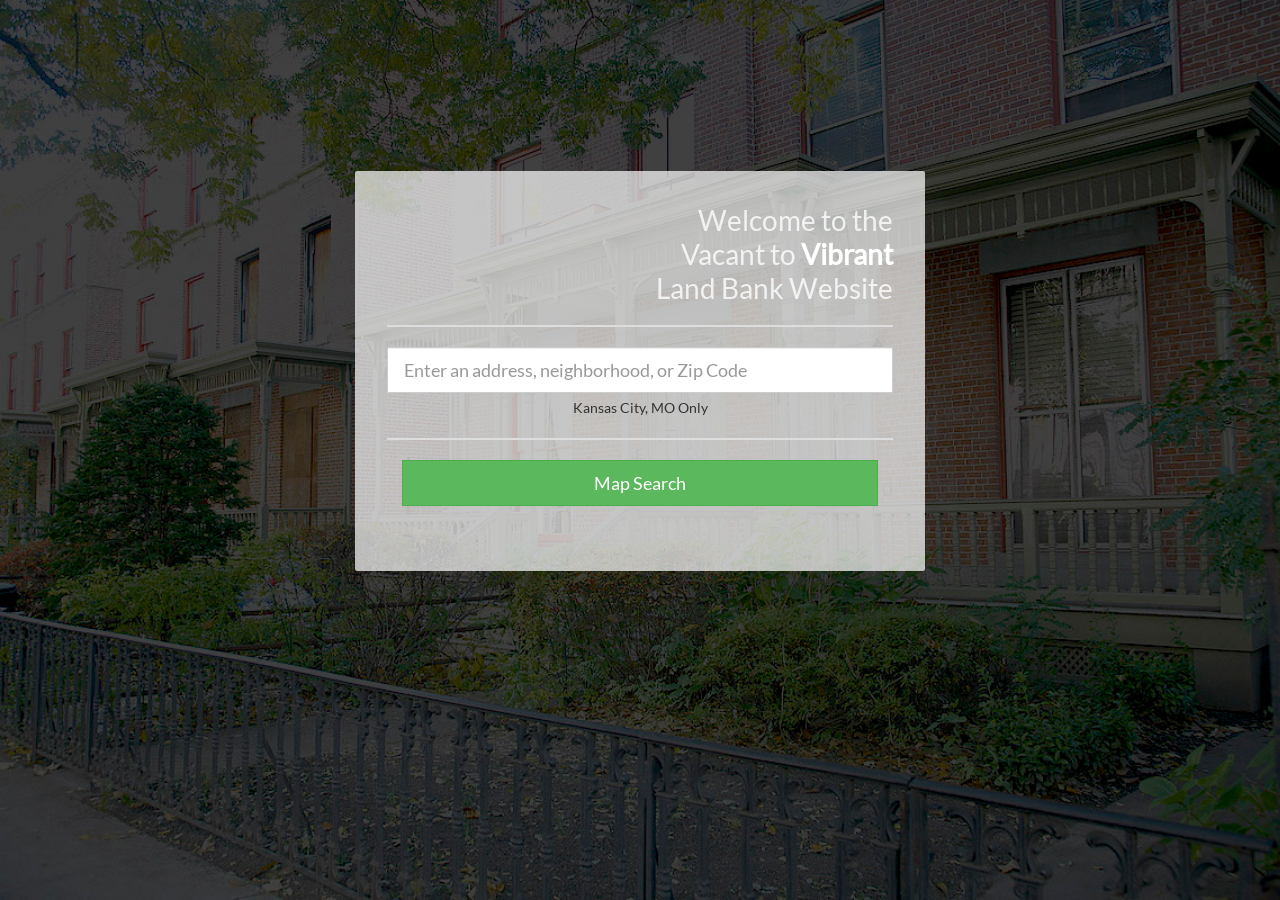
==== index.html @ 31ccc6ed "Updated disclaimer, fixed map search issues, updated property display, added map legend and back zoo" ====
<!DOCTYPE html>
<html lang="en">
<head>

	<meta charset="utf-8">
	<meta http-equiv="X-UA-Compatible" content="IE=edge">
	<meta name="viewport" content="width=device-width, initial-scale=1">

	<title> Vacant to Vibrant </title>

	<link href="content/css/jquery-ui.1.12.1.min.css?v=10002" rel="stylesheet" />
	<link href="content/css/jquery-ui.structure.1.12.1.min.css?v=10002" rel="stylesheet" />
	<link href="content/css/jquery-ui.theme.1.12.1.min.css?v=10002" rel="stylesheet" />
	<link href="content/css/bootstrap.3.3.7.min.css?v=10002" rel="stylesheet" />
	<link href="content/css/leaflet.1.2.0.css?v=10002" rel="stylesheet" />
	<link href="content/css/app.css?v=10002" rel="stylesheet" />
	<link href="content/css/sidebar.css?v=10002" rel="stylesheet" />
	
</head>
<body>

	<div class="container">
		<div id="divNavbar"></div>
		<div id="divSidebar"></div>
		<div id="divLandingPage"></div>
		<div id="divMap"></div>
	</div>

	<script type="text/javascript" src="js/jquery-3.2.1.min.js?v=10002" defer></script>
	<script type="text/javascript" src="js/jquery-ui.1.12.1.min.js?v=10002" defer></script>
	<script type="text/javascript" src="js/bootstrap.3.3.7.min.js?v=10002" defer></script>
	<script type="text/javascript" src="js/leaflet.1.2.0.min.js?v=10002" defer></script>
	<script type="text/javascript" src="js/utilities.js?v=10002" defer></script>
	<script type="text/javascript" src="js/map.js?v=10002" defer></script>
	<script type="text/javascript" src="js/auth.service.js?v=10002" defer></script>
	<script type="text/javascript" src="js/service.js?v=10002" defer></script>
	<script type="text/javascript" src="js/app.js?v=10002" defer></script>
	
</body>
</html>
---- content/css/leaflet.1.2.0.css ----
/* required styles */

.leaflet-pane,
.leaflet-tile,
.leaflet-marker-icon,
.leaflet-marker-shadow,
.leaflet-tile-container,
.leaflet-pane > svg,
.leaflet-pane > canvas,
.leaflet-zoom-box,
.leaflet-image-layer,
.leaflet-layer {
	position: absolute;
	left: 0;
	top: 0;
	}
.leaflet-container {
	overflow: hidden;
	}
.leaflet-tile,
.leaflet-marker-icon,
.leaflet-marker-shadow {
	-webkit-user-select: none;
	   -moz-user-select: none;
	        user-select: none;
	  -webkit-user-drag: none;
	}
/* Safari renders non-retina tile on retina better with this, but Chrome is worse */
.leaflet-safari .leaflet-tile {
	image-rendering: -webkit-optimize-contrast;
	}
/* hack that prevents hw layers "stretching" when loading new tiles */
.leaflet-safari .leaflet-tile-container {
	width: 1600px;
	height: 1600px;
	-webkit-transform-origin: 0 0;
	}
.leaflet-marker-icon,
.leaflet-marker-shadow {
	display: block;
	}
/* .leaflet-container svg: reset svg max-width decleration shipped in Joomla! (joomla.org) 3.x */
/* .leaflet-container img: map is broken in FF if you have max-width: 100% on tiles */
.leaflet-container .leaflet-overlay-pane svg,
.leaflet-container .leaflet-marker-pane img,
.leaflet-container .leaflet-shadow-pane img,
.leaflet-container .leaflet-tile-pane img,
.leaflet-container img.leaflet-image-layer {
	max-width: none !important;
	}

.leaflet-container.leaflet-touch-zoom {
	-ms-touch-action: pan-x pan-y;
	touch-action: pan-x pan-y;
	}
.leaflet-container.leaflet-touch-drag {
	-ms-touch-action: pinch-zoom;
	}
.leaflet-container.leaflet-touch-drag.leaflet-touch-zoom {
	-ms-touch-action: none;
	touch-action: none;
}
.leaflet-container {
	-webkit-tap-highlight-color: transparent;
}
.leaflet-container a {
	-webkit-tap-highlight-color: rgba(51, 181, 229, 0.4);
}
.leaflet-tile {
	filter: inherit;
	visibility: hidden;
	}
.leaflet-tile-loaded {
	visibility: inherit;
	}
.leaflet-zoom-box {
	width: 0;
	height: 0;
	-moz-box-sizing: border-box;
	     box-sizing: border-box;
	z-index: 800;
	}
/* workaround for https://bugzilla.mozilla.org/show_bug.cgi?id=888319 */
.leaflet-overlay-pane svg {
	-moz-user-select: none;
	}

.leaflet-pane         { z-index: 400; }

.leaflet-tile-pane    { z-index: 200; }
.leaflet-overlay-pane { z-index: 400; }
.leaflet-shadow-pane  { z-index: 500; }
.leaflet-marker-pane  { z-index: 600; }
.leaflet-tooltip-pane   { z-index: 650; }
.leaflet-popup-pane   { z-index: 700; }

.leaflet-map-pane canvas { z-index: 100; }
.leaflet-map-pane svg    { z-index: 200; }

.leaflet-vml-shape {
	width: 1px;
	height: 1px;
	}
.lvml {
	behavior: url(#default#VML);
	display: inline-block;
	position: absolute;
	}


/* control positioning */

.leaflet-control {
	position: relative;
	z-index: 800;
	pointer-events: visiblePainted; /* IE 9-10 doesn't have auto */
	pointer-events: auto;
	}
.leaflet-top,
.leaflet-bottom {
	position: absolute;
	z-index: 1000;
	pointer-events: none;
	}
.leaflet-top {
	top: 0;
	}
.leaflet-right {
	right: 0;
	}
.leaflet-bottom {
	bottom: 0;
	}
.leaflet-left {
	left: 0;
	}
.leaflet-control {
	float: left;
	clear: both;
	}
.leaflet-right .leaflet-control {
	float: right;
	}
.leaflet-top .leaflet-control {
	margin-top: 10px;
	}
.leaflet-bottom .leaflet-control {
	margin-bottom: 10px;
	}
.leaflet-left .leaflet-control {
	margin-left: 10px;
	}
.leaflet-right .leaflet-control {
	margin-right: 10px;
	}


/* zoom and fade animations */

.leaflet-fade-anim .leaflet-tile {
	will-change: opacity;
	}
.leaflet-fade-anim .leaflet-popup {
	opacity: 0;
	-webkit-transition: opacity 0.2s linear;
	   -moz-transition: opacity 0.2s linear;
	     -o-transition: opacity 0.2s linear;
	        transition: opacity 0.2s linear;
	}
.leaflet-fade-anim .leaflet-map-pane .leaflet-popup {
	opacity: 1;
	}
.leaflet-zoom-animated {
	-webkit-transform-origin: 0 0;
	    -ms-transform-origin: 0 0;
	        transform-origin: 0 0;
	}
.leaflet-zoom-anim .leaflet-zoom-animated {
	will-change: transform;
	}
.leaflet-zoom-anim .leaflet-zoom-animated {
	-webkit-transition: -webkit-transform 0.25s cubic-bezier(0,0,0.25,1);
	   -moz-transition:    -moz-transform 0.25s cubic-bezier(0,0,0.25,1);
	     -o-transition:      -o-transform 0.25s cubic-bezier(0,0,0.25,1);
	        transition:         transform 0.25s cubic-bezier(0,0,0.25,1);
	}
.leaflet-zoom-anim .leaflet-tile,
.leaflet-pan-anim .leaflet-tile {
	-webkit-transition: none;
	   -moz-transition: none;
	     -o-transition: none;
	        transition: none;
	}

.leaflet-zoom-anim .leaflet-zoom-hide {
	visibility: hidden;
	}


/* cursors */

.leaflet-interactive {
	cursor: pointer;
	}
.leaflet-grab {
	cursor: -webkit-grab;
	cursor:    -moz-grab;
	}
.leaflet-crosshair,
.leaflet-crosshair .leaflet-interactive {
	cursor: crosshair;
	}
.leaflet-popup-pane,
.leaflet-control {
	cursor: auto;
	}
.leaflet-dragging .leaflet-grab,
.leaflet-dragging .leaflet-grab .leaflet-interactive,
.leaflet-dragging .leaflet-marker-draggable {
	cursor: move;
	cursor: -webkit-grabbing;
	cursor:    -moz-grabbing;
	}

/* marker & overlays interactivity */
.leaflet-marker-icon,
.leaflet-marker-shadow,
.leaflet-image-layer,
.leaflet-pane > svg path,
.leaflet-tile-container {
	pointer-events: none;
	}

.leaflet-marker-icon.leaflet-interactive,
.leaflet-image-layer.leaflet-interactive,
.leaflet-pane > svg path.leaflet-interactive {
	pointer-events: visiblePainted; /* IE 9-10 doesn't have auto */
	pointer-events: auto;
	}

/* visual tweaks */

.leaflet-container {
	background: #ddd;
	outline: 0;
	}
.leaflet-container a {
	color: #0078A8;
	}
.leaflet-container a.leaflet-active {
	outline: 2px solid orange;
	}
.leaflet-zoom-box {
	border: 2px dotted #38f;
	background: rgba(255,255,255,0.5);
	}


/* general typography */
.leaflet-container {
	font: 12px/1.5 "Helvetica Neue", Arial, Helvetica, sans-serif;
	}


/* general toolbar styles */

.leaflet-bar {
	box-shadow: 0 1px 5px rgba(0,0,0,0.65);
	border-radius: 4px;
	}
.leaflet-bar a,
.leaflet-bar a:hover {
	background-color: #fff;
	border-bottom: 1px solid #ccc;
	width: 26px;
	height: 26px;
	line-height: 26px;
	display: block;
	text-align: center;
	text-decoration: none;
	color: black;
	}
.leaflet-bar a,
.leaflet-control-layers-toggle {
	background-position: 50% 50%;
	background-repeat: no-repeat;
	display: block;
	}
.leaflet-bar a:hover {
	background-color: #f4f4f4;
	}
.leaflet-bar a:first-child {
	border-top-left-radius: 4px;
	border-top-right-radius: 4px;
	}
.leaflet-bar a:last-child {
	border-bottom-left-radius: 4px;
	border-bottom-right-radius: 4px;
	border-bottom: none;
	}
.leaflet-bar a.leaflet-disabled {
	cursor: default;
	background-color: #f4f4f4;
	color: #bbb;
	}

.leaflet-touch .leaflet-bar a {
	width: 30px;
	height: 30px;
	line-height: 30px;
	}
.leaflet-touch .leaflet-bar a:first-child {
	border-top-left-radius: 2px;
	border-top-right-radius: 2px;
	}
.leaflet-touch .leaflet-bar a:last-child {
	border-bottom-left-radius: 2px;
	border-bottom-right-radius: 2px;
	}

/* zoom control */

.leaflet-control-zoom-in,
.leaflet-control-zoom-out {
	font: bold 18px 'Lucida Console', Monaco, monospace;
	text-indent: 1px;
	}

.leaflet-touch .leaflet-control-zoom-in, .leaflet-touch .leaflet-control-zoom-out  {
	font-size: 22px;
	}


/* layers control */

.leaflet-control-layers {
	box-shadow: 0 1px 5px rgba(0,0,0,0.4);
	background: #fff;
	border-radius: 5px;
	}
.leaflet-control-layers-toggle {
	background-image: url(../images/layers.png);
	width: 36px;
	height: 36px;
	}
.leaflet-retina .leaflet-control-layers-toggle {
	background-image: url(../images/layers-2x.png);
	background-size: 26px 26px;
	}
.leaflet-touch .leaflet-control-layers-toggle {
	width: 44px;
	height: 44px;
	}
.leaflet-control-layers .leaflet-control-layers-list,
.leaflet-control-layers-expanded .leaflet-control-layers-toggle {
	display: none;
	}
.leaflet-control-layers-expanded .leaflet-control-layers-list {
	display: block;
	position: relative;
	}
.leaflet-control-layers-expanded {
	padding: 6px 10px 6px 6px;
	color: #333;
	background: #fff;
	}
.leaflet-control-layers-scrollbar {
	overflow-y: scroll;
	overflow-x: hidden;
	padding-right: 5px;
	}
.leaflet-control-layers-selector {
	margin-top: 2px;
	position: relative;
	top: 1px;
	}
.leaflet-control-layers label {
	display: block;
	}
.leaflet-control-layers-separator {
	height: 0;
	border-top: 1px solid #ddd;
	margin: 5px -10px 5px -6px;
	}

/* Default icon URLs */
.leaflet-default-icon-path {
	background-image: url(../images/marker-icon.png);
	}


/* attribution and scale controls */

.leaflet-container .leaflet-control-attribution {
	background: #fff;
	background: rgba(255, 255, 255, 0.7);
	margin: 0;
	}
.leaflet-control-attribution,
.leaflet-control-scale-line {
	padding: 0 5px;
	color: #333;
	}
.leaflet-control-attribution a {
	text-decoration: none;
	}
.leaflet-control-attribution a:hover {
	text-decoration: underline;
	}
.leaflet-container .leaflet-control-attribution,
.leaflet-container .leaflet-control-scale {
	font-size: 11px;
	}
.leaflet-left .leaflet-control-scale {
	margin-left: 5px;
	}
.leaflet-bottom .leaflet-control-scale {
	margin-bottom: 5px;
	}
.leaflet-control-scale-line {
	border: 2px solid #777;
	border-top: none;
	line-height: 1.1;
	padding: 2px 5px 1px;
	font-size: 11px;
	white-space: nowrap;
	overflow: hidden;
	-moz-box-sizing: border-box;
	     box-sizing: border-box;

	background: #fff;
	background: rgba(255, 255, 255, 0.5);
	}
.leaflet-control-scale-line:not(:first-child) {
	border-top: 2px solid #777;
	border-bottom: none;
	margin-top: -2px;
	}
.leaflet-control-scale-line:not(:first-child):not(:last-child) {
	border-bottom: 2px solid #777;
	}

.leaflet-touch .leaflet-control-attribution,
.leaflet-touch .leaflet-control-layers,
.leaflet-touch .leaflet-bar {
	box-shadow: none;
	}
.leaflet-touch .leaflet-control-layers,
.leaflet-touch .leaflet-bar {
	border: 2px solid rgba(0,0,0,0.2);
	background-clip: padding-box;
	}


/* popup */

.leaflet-popup {
	position: absolute;
	text-align: center;
	margin-bottom: 20px;
	}
.leaflet-popup-content-wrapper {
	padding: 1px;
	text-align: left;
	border-radius: 12px;
	}
.leaflet-popup-content {
	margin: 13px 19px;
	line-height: 1.4;
	}
.leaflet-popup-content p {
	margin: 18px 0;
	}
.leaflet-popup-tip-container {
	width: 40px;
	height: 20px;
	position: absolute;
	left: 50%;
	margin-left: -20px;
	overflow: hidden;
	pointer-events: none;
	}
.leaflet-popup-tip {
	width: 17px;
	height: 17px;
	padding: 1px;

	margin: -10px auto 0;

	-webkit-transform: rotate(45deg);
	   -moz-transform: rotate(45deg);
	    -ms-transform: rotate(45deg);
	     -o-transform: rotate(45deg);
	        transform: rotate(45deg);
	}
.leaflet-popup-content-wrapper,
.leaflet-popup-tip {
	background: white;
	color: #333;
	box-shadow: 0 3px 14px rgba(0,0,0,0.4);
	}
.leaflet-container a.leaflet-popup-close-button {
	position: absolute;
	top: 0;
	right: 0;
	padding: 4px 4px 0 0;
	border: none;
	text-align: center;
	width: 18px;
	height: 14px;
	font: 16px/14px Tahoma, Verdana, sans-serif;
	color: #c3c3c3;
	text-decoration: none;
	font-weight: bold;
	background: transparent;
	}
.leaflet-container a.leaflet-popup-close-button:hover {
	color: #999;
	}
.leaflet-popup-scrolled {
	overflow: auto;
	border-bottom: 1px solid #ddd;
	border-top: 1px solid #ddd;
	}

.leaflet-oldie .leaflet-popup-content-wrapper {
	zoom: 1;
	}
.leaflet-oldie .leaflet-popup-tip {
	width: 24px;
	margin: 0 auto;

	-ms-filter: "progid:DXImageTransform.Microsoft.Matrix(M11=0.70710678, M12=0.70710678, M21=-0.70710678, M22=0.70710678)";
	filter: progid:DXImageTransform.Microsoft.Matrix(M11=0.70710678, M12=0.70710678, M21=-0.70710678, M22=0.70710678);
	}
.leaflet-oldie .leaflet-popup-tip-container {
	margin-top: -1px;
	}

.leaflet-oldie .leaflet-control-zoom,
.leaflet-oldie .leaflet-control-layers,
.leaflet-oldie .leaflet-popup-content-wrapper,
.leaflet-oldie .leaflet-popup-tip {
	border: 1px solid #999;
	}


/* div icon */

.leaflet-div-icon {
	background: #fff;
	border: 1px solid #666;
	}


/* Tooltip */
/* Base styles for the element that has a tooltip */
.leaflet-tooltip {
	position: absolute;
	padding: 6px;
	background-color: #fff;
	border: 1px solid #fff;
	border-radius: 3px;
	color: #222;
	white-space: nowrap;
	-webkit-user-select: none;
	-moz-user-select: none;
	-ms-user-select: none;
	user-select: none;
	pointer-events: none;
	box-shadow: 0 1px 3px rgba(0,0,0,0.4);
	}
.leaflet-tooltip.leaflet-clickable {
	cursor: pointer;
	pointer-events: auto;
	}
.leaflet-tooltip-top:before,
.leaflet-tooltip-bottom:before,
.leaflet-tooltip-left:before,
.leaflet-tooltip-right:before {
	position: absolute;
	pointer-events: none;
	border: 6px solid transparent;
	background: transparent;
	content: "";
	}

/* Directions */

.leaflet-tooltip-bottom {
	margin-top: 6px;
}
.leaflet-tooltip-top {
	margin-top: -6px;
}
.leaflet-tooltip-bottom:before,
.leaflet-tooltip-top:before {
	left: 50%;
	margin-left: -6px;
	}
.leaflet-tooltip-top:before {
	bottom: 0;
	margin-bottom: -12px;
	border-top-color: #fff;
	}
.leaflet-tooltip-bottom:before {
	top: 0;
	margin-top: -12px;
	margin-left: -6px;
	border-bottom-color: #fff;
	}
.leaflet-tooltip-left {
	margin-left: -6px;
}
.leaflet-tooltip-right {
	margin-left: 6px;
}
.leaflet-tooltip-left:before,
.leaflet-tooltip-right:before {
	top: 50%;
	margin-top: -6px;
	}
.leaflet-tooltip-left:before {
	right: 0;
	margin-right: -12px;
	border-left-color: #fff;
	}
.leaflet-tooltip-right:before {
	left: 0;
	margin-left: -12px;
	border-right-color: #fff;
	}
---- content/css/app.css ----
@font-face {
	font-family: Lato-Regular;
	src: url('../fonts/Lato-Regular.ttf');
}

html, body {
	font-family: 'Lato-Regular';
	height: 100%;
	margin: 0;
	padding: 0;
	width: 100%;
}

body {
	background-image: url('./../images/bg.jpg');
	background-repeat: no-repeat;
	background-size: cover;
}

.main-title {
	color: rgba(255, 255, 255, 0.8);
    font-size: 28px;
    margin-left: 50%;
    text-align: right;
    width: 50%;
    line-height: 34px;
}

.hide-overflow {
	overflow-x: hidden;
    text-overflow: ellipsis;
    vertical-align: top;
	white-space: nowrap;
}

body > .container {
	height: 100%;
	width: 100%;
}

body > .container > div {
	width: 100%;
	z-index: 4;
}

.load-indicator {
	display: none;
	left: 50%;
	position: absolute;
    top: 50%;
    transform: translate(-50%, -50%);
}

.link {
	color: #33D;
	cursor: pointer;
}

.link:hover {
	color: #22B;
}


/* Credit to bootsnipp.com for the css for the color graph */
.colorgraph {
  height: 5px;
  border-top: 0;
  background: #c4e17f;
  border-radius: 5px;
  background-image: -webkit-linear-gradient(left, #c4e17f, #c4e17f 12.5%, #f7fdca 12.5%, #f7fdca 25%, #fecf71 25%, #fecf71 37.5%, #f0776c 37.5%, #f0776c 50%, #db9dbe 50%, #db9dbe 62.5%, #c49cde 62.5%, #c49cde 75%, #669ae1 75%, #669ae1 87.5%, #62c2e4 87.5%, #62c2e4);
  background-image: -moz-linear-gradient(left, #c4e17f, #c4e17f 12.5%, #f7fdca 12.5%, #f7fdca 25%, #fecf71 25%, #fecf71 37.5%, #f0776c 37.5%, #f0776c 50%, #db9dbe 50%, #db9dbe 62.5%, #c49cde 62.5%, #c49cde 75%, #669ae1 75%, #669ae1 87.5%, #62c2e4 87.5%, #62c2e4);
  background-image: -o-linear-gradient(left, #c4e17f, #c4e17f 12.5%, #f7fdca 12.5%, #f7fdca 25%, #fecf71 25%, #fecf71 37.5%, #f0776c 37.5%, #f0776c 50%, #db9dbe 50%, #db9dbe 62.5%, #c49cde 62.5%, #c49cde 75%, #669ae1 75%, #669ae1 87.5%, #62c2e4 87.5%, #62c2e4);
  background-image: linear-gradient(to right, #c4e17f, #c4e17f 12.5%, #f7fdca 12.5%, #f7fdca 25%, #fecf71 25%, #fecf71 37.5%, #f0776c 37.5%, #f0776c 50%, #db9dbe 50%, #db9dbe 62.5%, #c49cde 62.5%, #c49cde 75%, #669ae1 75%, #669ae1 87.5%, #62c2e4 87.5%, #62c2e4);
}

.disclaimer-box {
	background-color: #FAFAFA;
	box-shadow: 0 1px 2px rgba(0, 0, 0, 0.35);
	margin: 25px 0 0 0;
	padding: 10px 20px;
}

.disclaimer-title {
	color: #353535;
	font-size: 16px;
	font-weight: bold;
}

.disclaimer-text {
	color: #656565;
	font-size: 14px;
	font-weight: normal;
}

#divLandingPage {
	
}

.landing-divider {
	border: 1px solid #DDD;
	height: 0;
}

#divMap {
	display: none;
	height: calc(100%);
	left: 0;
	position: absolute;
	top: 0;
	width: calc(100%);
	z-index: 4;
}

.leaflet-top.leaflet-left {
	left: auto;
    right: 11px;
	top: 186px;
}

.leaflet-top.leaflet-right {
	top: 60px;
}

.leaflet-control-layers {
	background-color: rgba(255, 255, 255, 0.92) !important;
	color: #333 !important;
	display: block !important;
	padding: 6px 10px 6px 6px !important;
	position: relative !important;
}

.leaflet-control-layers .leaflet-control-layers-toggle {
	display: none !important;
}

.leaflet-control-layers .leaflet-control-layers-list {
	display: block !important;
}

.leaflet-popup-content-wrapper {
	border-radius: 3px !important;
}

.leaflet-popup-content {
	width: 360px !important;
}

.map-popup-title {
	border-bottom: 1px dotted #AAA; 
	margin-bottom: 8px; 
	font-size: 14px; 
	font-weight: bold;
}

.map-popup-content {
	min-width: 380px;
}

.map-popup-item {
	display: inline-block;
	margin: 0 0 4px 0;
	width: 190px;
}

.map-popup-item-label {
	color: #454545;
	font-size: 13px;
	font-weight: bold;
	vertical-align: top;
	width: 180px;
}

.map-popup-item-value {
	font-size: 13px;
	vertical-align: top;
	width: 180px;
}

.map-legend {
	background-color: rgba(255, 255, 255, 0.65);
	border: 2px solid rgba(0,0,0,0.2);
	border-radius: 4px;
	float: right;
	margin: 0 10px 10px 0;
	padding: 10px;
	width: 180px;
}

.map-legend .map-legend-title {
	font-weight: bold;
	margin: 0 0 4px 0;
}

.map-legend .map-legend-row {
	margin: 0 0 2px 0;
}

.map-legend .map-legend-row img {
	display: inline-block;
	height: 18px;
	margin: 0 4px 0 0;
	position: relative;
	top: -2px;
	width: 18px;
}

.map-legend .map-legend-row span { }

.map-button {
	background-color: rgba(255, 255, 255, 0.92);
	border: 2px solid rgba(0,0,0,0.2);
	border-radius: 3px;
	clear: both;
	color: #606060;
	cursor: pointer;
	font-size: 18px;
	font-weight: normal;
	height: 36px;
	padding: 4px;
	position: relative;
	width: 36px;
}

.map-button:hover {
	background-color: rgba(240, 240, 240, 0.92);
}

.map-button.map-back-zoom-button > i.glyphicon {
	position: absolute;
	top: 7px;
}

.map-button.map-back-zoom-button:before {
	content: '\25C2';
	margin: 0 0 0 -3px;
}

.leaflet-marker-icon.selected {
	border: 2px dotted rgba(255, 255, 255, 0.8);
	border-radius: 20px;
    height: 34px !important;
	padding: 4px;
    width: 34px !important;
}

/* Navbar Styles */

#divNavbar {
	display: none;
    left: 0;
    position: absolute;
	width: 100%;
	z-index: 10;
}

nav.navbar {
	background-color: rgba(25, 135, 25, 0.7);
	border: 0;
	border-radius: 0;
	box-shadow: 0 2px 4px rgba(0, 0, 0, 0.7);
	z-index: 10;
}

.navbar-nav.navbar-right {
	width: 60%;
}

.navbar-nav.navbar-right > li {
	float: right;
}

.navbar-brand {
	color: #EEE !important;
	margin-right: 36px;
}

nav.navbar li.active {
	border-bottom: 5px solid rgba(255, 255, 255, 0.65);
	margin-top: -5px;
}

nav.navbar li.active > a {
	top: 2px;
}

nav.navbar li:hover {
	background-color: rgba(0, 0, 0, 0.3) !important;
}

nav.navbar li > a {
	background-color: rgba(255, 255, 255, 0) !important;
	color: #DDD !important;
}

nav.navbar li.active  > a { 
	color: #FFF !important;
}

.top-search-button {
	background-color: #428BC7;
	border-color: #CCC;
	color: #FFF;
	width: 55px;
}

/* Modal Styles - Begin */

.modal-content {
	border-radius: 0;
}

.modal-backdrop {
	opacity: 0.2 !important;
}

.disclaimer-modal .modal-header {
	background-color: #428BC7;
}

.disclaimer-modal .modal-title {
	color: #FFF;	
}

.error-modal .modal-header {
	background-color: rgba(240, 20, 0, 0.8);
}

.error-modal .modal-title {
	color: #FFF;	
}

/* Modal Styles - End */


/* User Auth Modals - Begin */

.control-label {
	display: inline-block;
	margin: 6px 10px 0 0;
	vertical-align: top;
}

.control-label + .controls {
	display: inline-block;
	vertical-align: top;
}

/* User Auth Modals - End */


/* Language Selector Styles - Start */

.language-selector {
	background-color: rgba(255, 255, 255, 0.90);
	box-shadow: 0 2px 5px rgba(0, 0, 0, 0.36);
	display: none;
	margin: 0 0 0 0;
	position: absolute;
}

.language-menu {
	border-right: 1px solid rgba(55, 130, 55, 0.4);
}

.language-menu:hover .language-selector,
.language-selector:hover {
	display: block;
}	

.language-selector .language-item {
    border-bottom: 1px solid #E5E5E5;
	clear: both;
	cursor: pointer;
	height: 48px;
	min-width: 152px;
	padding: 8px 16px;
}

.language-selector .language-item:hover {
	background-color: rgba(230, 230, 230, 0.8);
}

.language-selector .language-item:hover > span {
	color: #404040;
}

.language-selector .language-item > span {
	color: #808080;
	float: left;
	margin: 5px 0 0 0;
}

.language-selector .language-item > img {
	float: left;
	margin: 0 10px 0 0;
}

.language-label > span[translate] {
	text-transform: capitalize;
}

.language-label > span.language-code {
	text-transform: uppercase;
}

/* Language Selector Styles - End */
---- content/css/sidebar.css ----
.row {
    margin-left:0px;
    margin-right:0px;
}

#divSidebar {
	box-shadow: 0 2px 6px rgba(0, 0, 0, 0.33);
	display: none;
    height: calc(100% - 55px);
	left: 0;
	padding-left: 70px;
	position: absolute;
	top: 55px;
	transition: all .4s ease 0s;
	width: auto;
	z-index: 9;
}

#divSidebarWrapper {
	height: calc(100% - 50px);
    margin-left: -350px;
    left: 70px;
    width: 350px;
    background: rgba(255, 255, 255, 0.92);
    position: fixed;
	top: 50px;
    z-index: 10000;
    transition: all .4s ease 0s;
}

.sidebar-nav {
    display: block;
    float: left;
    width: 350px;
    list-style: none;
    margin: 0;
    padding: 0;
}
#divSidebar.active {
    padding-left: 350px;
}
#divSidebar.active #divSidebarWrapper {
    left: 350px;
}
#sidebar_menu li a, .sidebar-nav li a {
    color: #999;
    display: block;
    float: left;
    text-decoration: none;
    width: 350px;
    background: rgba(0, 0, 0, 0);
    -webkit-transition: background .5s;
    -moz-transition: background .5s;
    -o-transition: background .5s;
    -ms-transition: background .5s;
    transition: background .5s;
}
.sidebar_name {
    padding-top: 25px;
    color: #fff;
    opacity: .7;
}

#divSideBarMenuToggle > .sub_icon {
	color: #606060;
	cursor: pointer;
	float: right;
	right: 4px; 
	top: 32px;
}

#divSideBarMenuToggle:hover > .sub_icon {
	color: #959595 !important;
}

#divAreaStatsSubheading {
	color: #BBB;
    font-size: 13px;
    left: 20px;
    position: relative;
    top: -40px;
}

.sidebar-nav li {
  line-height: 32px;
  text-indent: 20px;
}

.sidebar-nav li a {
  color: #999999;
  display: block;
  text-decoration: none;
}

.sidebar-nav li a:hover {
  color: #454545;
  background: rgba(255,255,255,0.2);
  text-decoration: none;
}

.sidebar-nav li a:active,
.sidebar-nav li a:focus {
  text-decoration: none;
}

.sidebar-nav > .sidebar-brand {
  border-bottom: 1px solid #E3E3E3;
  height: 84px;
  line-height: 60px;
  font-size: 18px;
}

.sidebar-nav > .sidebar-brand a {
  color: #999999;
}

.sidebar-nav > .sidebar-brand a:hover {
  color: #fff;
  background: none;
}

.sidebar-bottom {
    position: absolute;
    bottom: 0;
}

#main_icon
{
   float:right;
   padding-right: 30px;
   padding-top:20px;
}
.sub_icon
{
   display: inline-block;
   padding: 0;
   width: 32px;
}
.content-header {
  height: 65px;
  line-height: 65px;
}

.content-header h1 {
  margin: 0;
  margin-left: 20px;
  line-height: 65px;
  display: inline-block;
}

@media (max-width:767px) {
	#divSidebar {
		padding-left: 70px;
		transition: all .4s ease 0s;
	}
	#divSidebarWrapper {
		left: 70px;
	}
	#divSidebar.active {
		padding-left: 350px;
	}
	#divSidebar.active #divSidebarWrapper {
		left: 350px;
		width: 350px;
		transition: all .4s ease 0s;
	}
}

.sidebar-item { }

.sidebar-item-label {
	display: inline-block;
	text-transform: capitalize;
	width: 140px;
}

.sidebar-item-value {
	display: inline-block;
	font-weight: bold;
	width: 75px;
}
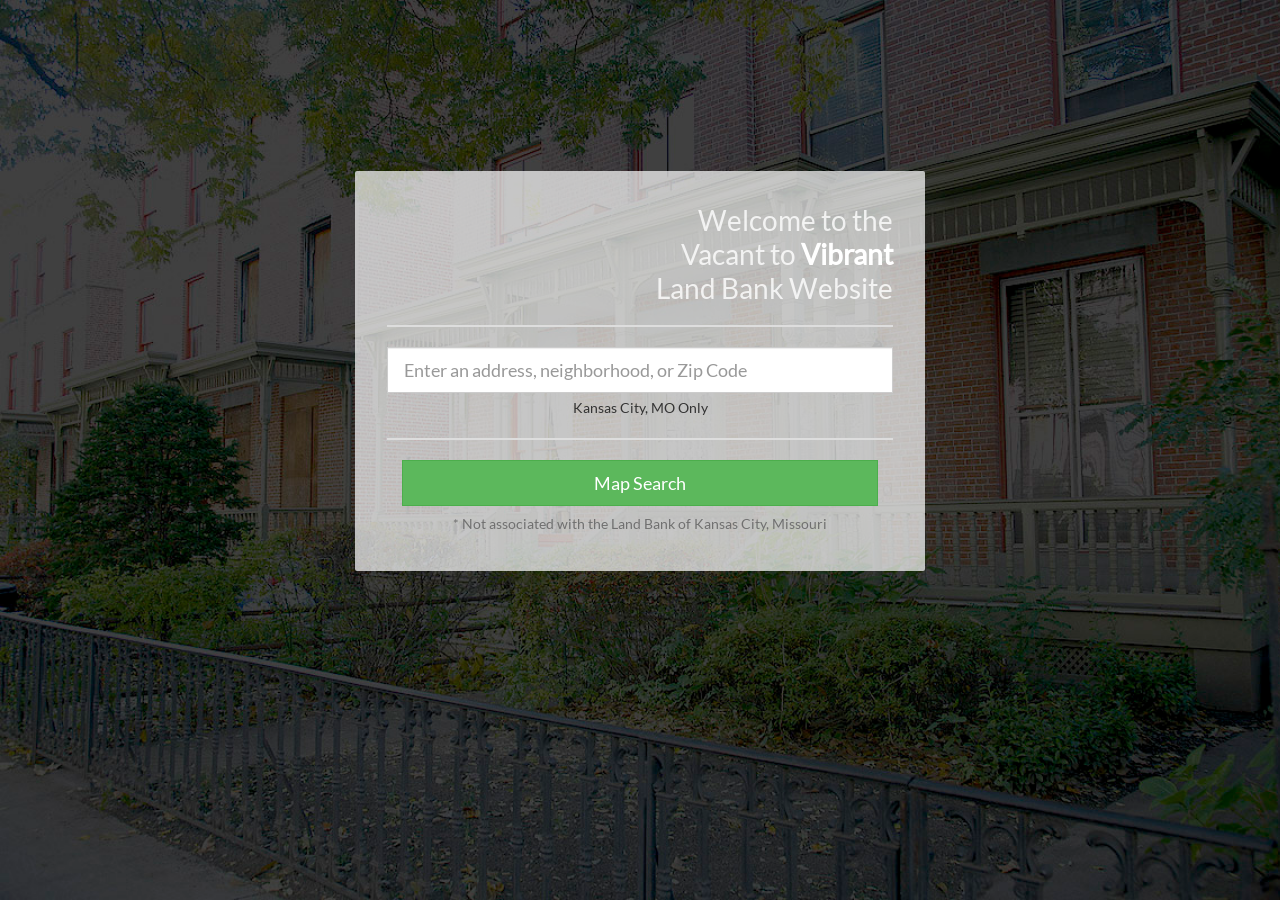
==== commit 80c8dc94: "Updated quintile area statistics display and map search behavior" ====
--- a/index.html
+++ b/index.html
@@ -8,13 +8,13 @@
 
 	<title> Vacant to Vibrant </title>
 
-	<link href="content/css/jquery-ui.1.12.1.min.css?v=10002" rel="stylesheet" />
-	<link href="content/css/jquery-ui.structure.1.12.1.min.css?v=10002" rel="stylesheet" />
-	<link href="content/css/jquery-ui.theme.1.12.1.min.css?v=10002" rel="stylesheet" />
-	<link href="content/css/bootstrap.3.3.7.min.css?v=10002" rel="stylesheet" />
-	<link href="content/css/leaflet.1.2.0.css?v=10002" rel="stylesheet" />
-	<link href="content/css/app.css?v=10002" rel="stylesheet" />
-	<link href="content/css/sidebar.css?v=10002" rel="stylesheet" />
+	<link href="content/css/jquery-ui.1.12.1.min.css?v=10003" rel="stylesheet" />
+	<link href="content/css/jquery-ui.structure.1.12.1.min.css?v=10003" rel="stylesheet" />
+	<link href="content/css/jquery-ui.theme.1.12.1.min.css?v=10003" rel="stylesheet" />
+	<link href="content/css/bootstrap.3.3.7.min.css?v=10003" rel="stylesheet" />
+	<link href="content/css/leaflet.1.2.0.css?v=10003" rel="stylesheet" />
+	<link href="content/css/app.css?v=10003" rel="stylesheet" />
+	<link href="content/css/sidebar.css?v=10003" rel="stylesheet" />
 	
 </head>
 <body>
@@ -26,15 +26,16 @@
 		<div id="divMap"></div>
 	</div>
 
-	<script type="text/javascript" src="js/jquery-3.2.1.min.js?v=10002" defer></script>
-	<script type="text/javascript" src="js/jquery-ui.1.12.1.min.js?v=10002" defer></script>
-	<script type="text/javascript" src="js/bootstrap.3.3.7.min.js?v=10002" defer></script>
-	<script type="text/javascript" src="js/leaflet.1.2.0.min.js?v=10002" defer></script>
-	<script type="text/javascript" src="js/utilities.js?v=10002" defer></script>
-	<script type="text/javascript" src="js/map.js?v=10002" defer></script>
-	<script type="text/javascript" src="js/auth.service.js?v=10002" defer></script>
-	<script type="text/javascript" src="js/service.js?v=10002" defer></script>
-	<script type="text/javascript" src="js/app.js?v=10002" defer></script>
+	<script type="text/javascript" src="js/jquery-3.2.1.min.js?v=10003" defer></script>
+	<script type="text/javascript" src="js/jquery-ui.1.12.1.min.js?v=10003" defer></script>
+	<script type="text/javascript" src="js/bootstrap.3.3.7.min.js?v=10003" defer></script>
+	<script type="text/javascript" src="js/leaflet.1.2.0.min.js?v=10003"></script>
+	<script type="text/javascript" src="js/leaflet-pip.1.1.0.js?v=10003"></script>
+	<script type="text/javascript" src="js/utilities.js?v=10003" defer></script>
+	<script type="text/javascript" src="js/map.js?v=10003" defer></script>
+	<script type="text/javascript" src="js/auth.service.js?v=10003" defer></script>
+	<script type="text/javascript" src="js/service.js?v=10003" defer></script>
+	<script type="text/javascript" src="js/app.js?v=10003" defer></script>
 	
 </body>
 </html>
--- a/content/css/app.css
+++ b/content/css/app.css
@@ -18,7 +18,82 @@
 	background-size: cover;
 }
 
-.main-title {
+@media screen and (max-width: 400px) {
+	.main-title {
+		margin-left: 5%;
+		width: 95%;
+	}
+}
+
+.display-inline-block {
+	display: inline-block !important;
+}
+
+.hide-overflow {
+	overflow-x: hidden;
+    text-overflow: ellipsis;
+    vertical-align: top;
+	white-space: nowrap;
+}
+
+body > .container {
+	height: 100%;
+	width: 100%;
+}
+
+body > .container > div {
+	width: 100%;
+	z-index: 4;
+}
+
+.load-indicator {
+	display: none;
+	left: 50%;
+	position: absolute;
+    top: 50%;
+    transform: translate(-50%, -50%);
+}
+
+.link {
+	color: #33D;
+	cursor: pointer;
+}
+
+.link:hover {
+	color: #22B;
+}
+
+.toggle-value-label {
+	display: inline-block;
+	font-size: 13px;
+	margin: 4px 4px 0 4px;
+	vertical-align: top;
+}
+
+/* Landing Page Styles - Begin */
+
+.disclaimer-box {
+	background-color: #FAFAFA;
+	box-shadow: 0 1px 2px rgba(0, 0, 0, 0.35);
+	margin: 25px 0 0 0;
+	padding: 10px 20px;
+}
+
+.disclaimer-title {
+	color: #353535;
+	font-size: 16px;
+	font-weight: bold;
+}
+
+.disclaimer-text {
+	color: #656565;
+	font-size: 14px;
+	font-weight: normal;
+}
+
+#divLandingPage { }
+
+.landing-title {
 	color: rgba(255, 255, 255, 0.8);
     font-size: 28px;
     margin-left: 50%;
@@ -27,80 +102,21 @@
     line-height: 34px;
 }
 
-.hide-overflow {
-	overflow-x: hidden;
-    text-overflow: ellipsis;
-    vertical-align: top;
-	white-space: nowrap;
-}
-
-body > .container {
-	height: 100%;
-	width: 100%;
-}
-
-body > .container > div {
-	width: 100%;
-	z-index: 4;
-}
-
-.load-indicator {
-	display: none;
-	left: 50%;
-	position: absolute;
-    top: 50%;
-    transform: translate(-50%, -50%);
-}
-
-.link {
-	color: #33D;
-	cursor: pointer;
-}
-
-.link:hover {
-	color: #22B;
-}
-
-
-/* Credit to bootsnipp.com for the css for the color graph */
-.colorgraph {
-  height: 5px;
-  border-top: 0;
-  background: #c4e17f;
-  border-radius: 5px;
-  background-image: -webkit-linear-gradient(left, #c4e17f, #c4e17f 12.5%, #f7fdca 12.5%, #f7fdca 25%, #fecf71 25%, #fecf71 37.5%, #f0776c 37.5%, #f0776c 50%, #db9dbe 50%, #db9dbe 62.5%, #c49cde 62.5%, #c49cde 75%, #669ae1 75%, #669ae1 87.5%, #62c2e4 87.5%, #62c2e4);
-  background-image: -moz-linear-gradient(left, #c4e17f, #c4e17f 12.5%, #f7fdca 12.5%, #f7fdca 25%, #fecf71 25%, #fecf71 37.5%, #f0776c 37.5%, #f0776c 50%, #db9dbe 50%, #db9dbe 62.5%, #c49cde 62.5%, #c49cde 75%, #669ae1 75%, #669ae1 87.5%, #62c2e4 87.5%, #62c2e4);
-  background-image: -o-linear-gradient(left, #c4e17f, #c4e17f 12.5%, #f7fdca 12.5%, #f7fdca 25%, #fecf71 25%, #fecf71 37.5%, #f0776c 37.5%, #f0776c 50%, #db9dbe 50%, #db9dbe 62.5%, #c49cde 62.5%, #c49cde 75%, #669ae1 75%, #669ae1 87.5%, #62c2e4 87.5%, #62c2e4);
-  background-image: linear-gradient(to right, #c4e17f, #c4e17f 12.5%, #f7fdca 12.5%, #f7fdca 25%, #fecf71 25%, #fecf71 37.5%, #f0776c 37.5%, #f0776c 50%, #db9dbe 50%, #db9dbe 62.5%, #c49cde 62.5%, #c49cde 75%, #669ae1 75%, #669ae1 87.5%, #62c2e4 87.5%, #62c2e4);
-}
-
-.disclaimer-box {
-	background-color: #FAFAFA;
-	box-shadow: 0 1px 2px rgba(0, 0, 0, 0.35);
-	margin: 25px 0 0 0;
-	padding: 10px 20px;
-}
-
-.disclaimer-title {
-	color: #353535;
-	font-size: 16px;
-	font-weight: bold;
-}
-
-.disclaimer-text {
-	color: #656565;
-	font-size: 14px;
-	font-weight: normal;
-}
-
-#divLandingPage {
-	
-}
-
 .landing-divider {
 	border: 1px solid #DDD;
 	height: 0;
 }
+
+.search-box-disclaimer {
+    color: #707070;
+	text-align: center;
+	margin: 8px 0 0 0 !important;
+}
+
+/* Landing Page Styles - End */
+
+
+/* Map Styles - Begin */
 
 #divMap {
 	display: none;
@@ -115,7 +131,7 @@
 .leaflet-top.leaflet-left {
 	left: auto;
     right: 11px;
-	top: 186px;
+	top: 232px;
 }
 
 .leaflet-top.leaflet-right {
@@ -146,6 +162,12 @@
 	width: 360px !important;
 }
 
+@media screen and (max-width: 400px)  { 
+	.leaflet-popup-content {
+		width: 200px !important;
+	}
+}
+
 .map-popup-title {
 	border-bottom: 1px dotted #AAA; 
 	margin-bottom: 8px; 
@@ -155,6 +177,21 @@
 
 .map-popup-content {
 	min-width: 380px;
+}
+
+.map-popup-image {
+	margin: 0 0 8px 0;
+	text-align: center;
+}
+
+.map-popup-image img {
+	border: 0;
+	width: 200px;
+}
+
+.map-popup-image img:hover {
+	cursor: pointer;
+	opacity: 0.90;
 }
 
 .map-popup-item {
@@ -177,14 +214,49 @@
 	width: 180px;
 }
 
+@media screen and (max-width: 400px)  { 
+	.map-popup-content {
+		min-width: 200px;
+	}
+
+	.map-popup-item {
+		display: block;
+		margin: 0 0 2px 0;
+		width: 210px;
+	}
+
+	.map-popup-item-label {
+		display: inline-block;
+		font-size: 11px;
+		width: 90px;
+	}
+
+	.map-popup-item-value {
+		display: inline-block;
+		font-size: 11px;
+		width: 100px;
+	}
+}
+
 .map-legend {
 	background-color: rgba(255, 255, 255, 0.65);
 	border: 2px solid rgba(0,0,0,0.2);
+	border-bottom: 2px solid rgba(0, 0, 0, 0.2) !important;
 	border-radius: 4px;
 	float: right;
 	margin: 0 10px 10px 0;
 	padding: 10px;
 	width: 180px;
+}
+
+@media screen and (max-width: 400px)  {  
+	.map-legend {
+		display: none;
+	}
+	
+	.map-legend.visible {
+		display: block;
+	}
 }
 
 .map-legend .map-legend-title {
@@ -220,28 +292,47 @@
 	padding: 4px;
 	position: relative;
 	width: 36px;
+	
+	-webkit-transition: all 0.3s ease;
+    -moz-transition: all 0.3s ease;
+    -o-transition: all 0.3s ease;
+    -ms-transition: all 0.3s ease;
+    transition: all 0.3s ease;
 }
 
 .map-button:hover {
 	background-color: rgba(240, 240, 240, 0.92);
 }
 
-.map-button.map-back-zoom-button > i.glyphicon {
+.map-button.map-back-view-button > i.glyphicon {
 	position: absolute;
+	right: 3px;
 	top: 7px;
 }
 
-.map-button.map-back-zoom-button:before {
+.map-button.map-back-view-button:before {
 	content: '\25C2';
 	margin: 0 0 0 -3px;
 }
 
 .leaflet-marker-icon.selected {
-	border: 2px dotted rgba(255, 255, 255, 0.8);
+	border: 2px dotted rgba(255, 255, 20, 1.0);
 	border-radius: 20px;
     height: 34px !important;
 	padding: 4px;
     width: 34px !important;
+}
+
+.map-settings-content {
+	background-color: rgba(255, 255, 255, 0.92);
+	border: 2px solid rgba(0,0,0,0.2);
+	border-radius: 3px;
+	display: none;
+	font-size: 14px;
+	padding: 8px;
+	position: absolute;
+	right: -2px;
+	width: 232px;
 }
 
 /* Navbar Styles */
@@ -263,7 +354,7 @@
 }
 
 .navbar-nav.navbar-right {
-	width: 60%;
+	width: 65%;
 }
 
 .navbar-nav.navbar-right > li {
@@ -275,6 +366,14 @@
 	margin-right: 36px;
 }
 
+nav.navbar li {
+	-webkit-transition: all 0.3s ease;
+    -moz-transition: all 0.3s ease;
+    -o-transition: all 0.3s ease;
+    -ms-transition: all 0.3s ease;
+    transition: all 0.3s ease;
+}
+
 nav.navbar li.active {
 	border-bottom: 5px solid rgba(255, 255, 255, 0.65);
 	margin-top: -5px;
@@ -291,6 +390,11 @@
 nav.navbar li > a {
 	background-color: rgba(255, 255, 255, 0) !important;
 	color: #DDD !important;
+	text-transform: capitalize;
+}
+
+nav.navbar .dropdown-menu li > a {
+	color: #656565 !important;
 }
 
 nav.navbar li.active  > a { 
@@ -304,7 +408,72 @@
 	width: 55px;
 }
 
+.mobile-nav-button {
+    color: rgba(255, 255, 255, 0.9);
+	cursor: pointer;
+	display: none;
+    font-size: 24px;
+	font-weight: normal;
+    height: 50px;
+	padding: 8px 0 0 0;
+	text-align: center;
+	width: 40px;
+	
+	-webkit-transition: all 0.3s ease;
+    -moz-transition: all 0.3s ease;
+    -o-transition: all 0.3s ease;
+    -ms-transition: all 0.3s ease;
+    transition: all 0.3s ease;
+}
+
+.mobile-nav-button:hover {
+	background-color: rgba(0, 0, 0, 0.3) !important;
+}
+
+@media screen and (max-width: 400px)  { 
+	.mobile-nav-button {
+		display: inline-block;
+	}
+}
+
+.favorite-search-button {
+	color: #E3E3E3;
+	cursor: pointer;
+	display: none;
+	font-size: 18px;
+	padding: 12px 10px;
+    position: absolute;
+    right: 90px;
+	top: -5px;
+    z-index: 5;
+}
+
+.favorite-search-button:hover {
+	color: #909090;
+}
+
+.favorite-search-button.visible {
+		display: block !important;
+}
+
+.favorites-list {
+	display: none !important;
+}
+
+.favorites-list.visible {
+	display: list-item !important;
+}
+
+.language-code {
+	text-transform: uppercase;
+}
+
 /* Modal Styles - Begin */
+
+.modal-header {
+	background-color: #EEE;
+    border-bottom: 3px solid #4B4;
+}
 
 .modal-content {
 	border-radius: 0;
@@ -315,7 +484,8 @@
 }
 
 .disclaimer-modal .modal-header {
-	background-color: #428BC7;
+	background-color: #428BC7 !important;
+	border-bottom: 0;
 }
 
 .disclaimer-modal .modal-title {
@@ -323,7 +493,7 @@
 }
 
 .error-modal .modal-header {
-	background-color: rgba(240, 20, 0, 0.8);
+	background-color: rgba(240, 20, 0, 0.8) !important;
 }
 
 .error-modal .modal-title {
@@ -339,72 +509,172 @@
 	display: inline-block;
 	margin: 6px 10px 0 0;
 	vertical-align: top;
+	width: 100px;
+}
+
+.control-label.long-width {
+	width: 140px !important;
 }
 
 .control-label + .controls {
 	display: inline-block;
 	vertical-align: top;
+	width: 350px;
 }
 
 /* User Auth Modals - End */
 
 
-/* Language Selector Styles - Start */
-
-.language-selector {
+/* Nav Menu List Styles - Start */
+
+.favorites-list { }
+
+.nav-menu-list { 
+	border-right: 1px solid rgba(55, 130, 55, 0.4);
+}
+
+.nav-menu-list:hover .nav-menu-list-content {
+	display: block;
+}
+
+.nav-menu-list-data { }
+
+.nav-menu-list-label { }
+
+.nav-menu-list-content {
 	background-color: rgba(255, 255, 255, 0.90);
 	box-shadow: 0 2px 5px rgba(0, 0, 0, 0.36);
 	display: none;
 	margin: 0 0 0 0;
 	position: absolute;
-}
-
-.language-menu {
-	border-right: 1px solid rgba(55, 130, 55, 0.4);
-}
-
-.language-menu:hover .language-selector,
-.language-selector:hover {
-	display: block;
-}	
-
-.language-selector .language-item {
+	
+	-webkit-transition: all 0.3s ease;
+    -moz-transition: all 0.3s ease;
+    -o-transition: all 0.3s ease;
+    -ms-transition: all 0.3s ease;
+    transition: all 0.3s ease;
+}
+
+.nav-menu-list-content .nav-menu-list-item {
     border-bottom: 1px solid #E5E5E5;
 	clear: both;
 	cursor: pointer;
 	height: 48px;
-	min-width: 152px;
+	min-width: 200px;
 	padding: 8px 16px;
-}
-
-.language-selector .language-item:hover {
+	
+	-webkit-transition: all 0.3s ease;
+    -moz-transition: all 0.3s ease;
+    -o-transition: all 0.3s ease;
+    -ms-transition: all 0.3s ease;
+    transition: all 0.3s ease;
+}
+
+.nav-menu-list-content .nav-menu-list-item:hover {
 	background-color: rgba(230, 230, 230, 0.8);
 }
 
-.language-selector .language-item:hover > span {
+.nav-menu-list-content .nav-menu-list-item:hover > span {
 	color: #404040;
 }
 
-.language-selector .language-item > span {
+.nav-menu-list-content .nav-menu-list-item > span {
 	color: #808080;
 	float: left;
 	margin: 5px 0 0 0;
 }
 
-.language-selector .language-item > img {
-	float: left;
-	margin: 0 10px 0 0;
-}
-
-.language-label > span[translate] {
+/* Nav Menu List Styles - End */
+
+
+/* Auth screens related styles - Begin */
+
+.menu-user {
+	display: none !important;
+}
+
+.menu-user.visible {
+	display: list-item !important;
+}
+
+.menu-username {
 	text-transform: capitalize;
 }
 
-.language-label > span.language-code {
-	text-transform: uppercase;
-}
-
-/* Language Selector Styles - End */
-
-
-
+.error-row {
+	display: none;
+}
+
+.error-row .error-message {
+	color: #B44;
+}
+
+/* Auth screens related styles - End */
+
+/* Toggle Switch Styles - Begin */
+
+/* The switch - the box around the slider */
+.switch {
+	position: relative;
+	display: inline-block;
+	width: 60px;
+	height: 28px;
+}
+
+/* Hide default HTML checkbox */
+.switch input { 
+	display:none; 
+}
+
+/* The slider */
+.slider {
+	position: absolute;
+	cursor: pointer;
+	top: 0;
+	left: 0;
+	right: 0;
+	bottom: 0;
+	background-color: #ccc;
+	-webkit-transition: .4s;
+	transition: .4s;
+}
+
+.slider:before {
+	position: absolute;
+	content: "";
+	height: 24px;
+	width: 24px;
+	left: 4px;
+	bottom: 2px;
+	background-color: white;
+	-webkit-transition: .4s;
+	transition: .4s;
+}
+
+input:checked + .slider {
+	background-color: #2196F3;
+}
+
+input:focus + .slider {
+	box-shadow: 0 0 1px #2196F3;
+}
+
+input:checked + .slider:before {
+	-webkit-transform: translateX(26px);
+	-ms-transform: translateX(26px);
+	transform: translateX(26px);
+}
+
+/* Rounded sliders */
+.slider.round {
+	border-radius: 28px;
+}
+
+.slider.round:before {
+	border-radius: 50%;
+}
+
+/* Toggle Switch Styles - End */
+
+
+
--- a/content/css/sidebar.css
+++ b/content/css/sidebar.css
@@ -41,6 +41,9 @@
 }
 #divSidebar.active #divSidebarWrapper {
     left: 350px;
+}
+#divSidebar:not(.active) #sidebar {
+	display: none;
 }
 #sidebar_menu li a, .sidebar-nav li a {
     color: #999;
@@ -62,15 +65,19 @@
 }
 
 #divSideBarMenuToggle > .sub_icon {
-	color: #606060;
+	color: #A5A5A5;
 	cursor: pointer;
 	float: right;
-	right: 4px; 
+	right: 4px;
 	top: 32px;
 }
 
 #divSideBarMenuToggle:hover > .sub_icon {
-	color: #959595 !important;
+	color: #656565 !important;
+}
+
+#divSidebar.active #divSideBarMenuToggle > .sub_icon {
+	
 }
 
 #divAreaStatsSubheading {
@@ -166,17 +173,96 @@
 	}
 }
 
-.sidebar-item { }
+.sidebar-item { 
+	display: none;
+}
 
 .sidebar-item-label {
 	display: inline-block;
 	text-transform: capitalize;
-	width: 140px;
+	width: 185px;
 }
 
 .sidebar-item-value {
 	display: inline-block;
 	font-weight: bold;
-	width: 75px;
-}
-
+	margin: 0 0 0 -25px;
+	text-align: right;
+	width: 95px;
+}
+
+.sidebar-item-bar {
+	border: 1px solid #AAA;
+    height: 20px;
+    margin: 0 10%;
+    position: relative;
+	width: 80%;
+}
+
+.sidebar-item-bar-value {
+	background-color: rgba(0, 0, 0, 0.2);
+	color: #FFF;
+	font-weight: normal;
+	height: 18px;
+	left: 0;
+	line-height: 18px;
+	margin: 0;
+	position: absolute;
+	text-align: center;
+	text-indent: 0;
+	top: 0px;
+	width: 45px;
+}
+
+.sidebar-item-inner-bar {
+	background-color: #AAA;
+	height: 18px; 
+	width: 0%;
+}
+
+.q1-box,
+.q2-box,
+.q3-box,
+.q4-box,
+.q5-box {
+	border-left: 1px dotted #959595;
+	display: inline-block;
+	height: 18px;
+	left: auto;
+	position: absolute;
+	width: 20%;
+}
+
+.q1-box {
+	border: 0;
+	left: 0;
+}
+
+.q2-box {
+	left: 20%;
+}
+
+.q3-box {
+	left: 40%;
+}
+
+.q4-box {
+	left: 60%;
+}
+
+.q5-box {
+	left: 80%;
+}
+
+.q-city-average {
+	border-left: 4px solid rgba(255, 20, 20, 0.7);
+    border-radius: 3px;
+	display: inline-block;
+    height: 22px;
+    left: 0;
+    position: absolute;
+	top: -2px;
+    width: 3px;
+}
+
+
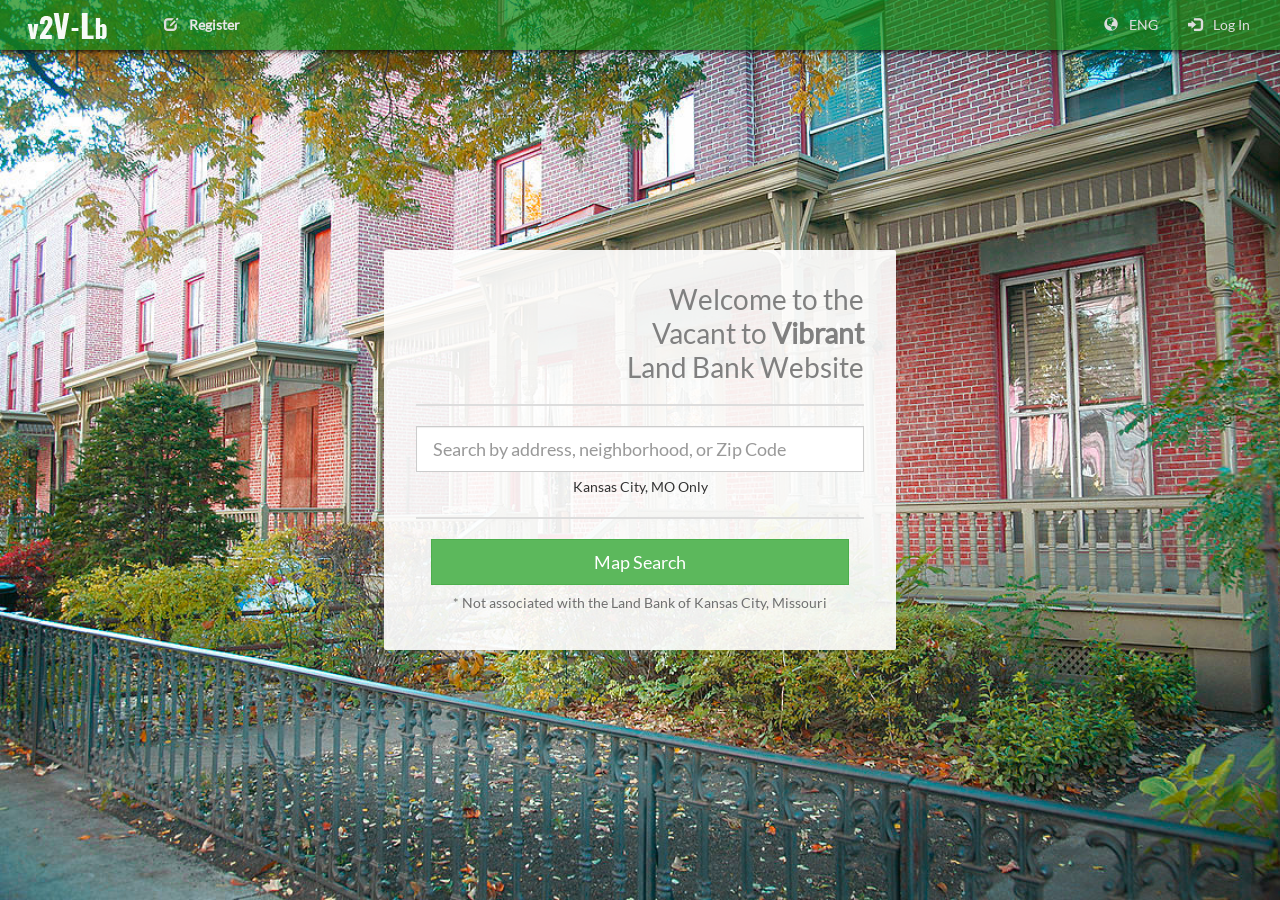
==== commit 719664a8: "Added login / registration / saved searches features to landing page, fixed mobile responsiveness is" ====
--- a/index.html
+++ b/index.html
@@ -6,36 +6,38 @@
 	<meta http-equiv="X-UA-Compatible" content="IE=edge">
 	<meta name="viewport" content="width=device-width, initial-scale=1">
 
-	<title> Vacant to Vibrant </title>
+	<title> Vacant to Vibrant Land Bank </title>
 
-	<link href="content/css/jquery-ui.1.12.1.min.css?v=10003" rel="stylesheet" />
-	<link href="content/css/jquery-ui.structure.1.12.1.min.css?v=10003" rel="stylesheet" />
-	<link href="content/css/jquery-ui.theme.1.12.1.min.css?v=10003" rel="stylesheet" />
-	<link href="content/css/bootstrap.3.3.7.min.css?v=10003" rel="stylesheet" />
-	<link href="content/css/leaflet.1.2.0.css?v=10003" rel="stylesheet" />
-	<link href="content/css/app.css?v=10003" rel="stylesheet" />
-	<link href="content/css/sidebar.css?v=10003" rel="stylesheet" />
+	<link href="content/css/jquery-ui.1.12.1.min.css?v=10007" rel="stylesheet" />
+	<link href="content/css/jquery-ui.structure.1.12.1.min.css?v=10007" rel="stylesheet" />
+	<link href="content/css/jquery-ui.theme.1.12.1.min.css?v=10007" rel="stylesheet" />
+	<link href="content/css/bootstrap.3.3.7.min.css?v=10007" rel="stylesheet" />
+	<link href="content/css/leaflet.1.2.0.css?v=10007" rel="stylesheet" />
+	<link href="content/css/leaflet.responsive.popup.0.2.0.css?v=10007" rel="stylesheet" />
+	<link href="content/css/app.css?v=10007" rel="stylesheet" />
+	<link href="content/css/sidebar.css?v=10007" rel="stylesheet" />
 	
 </head>
 <body>
 
 	<div class="container">
 		<div id="divNavbar"></div>
-		<div id="divSidebar"></div>
+		<div id="divSidebar" class="active"></div>
 		<div id="divLandingPage"></div>
 		<div id="divMap"></div>
 	</div>
 
-	<script type="text/javascript" src="js/jquery-3.2.1.min.js?v=10003" defer></script>
-	<script type="text/javascript" src="js/jquery-ui.1.12.1.min.js?v=10003" defer></script>
-	<script type="text/javascript" src="js/bootstrap.3.3.7.min.js?v=10003" defer></script>
-	<script type="text/javascript" src="js/leaflet.1.2.0.min.js?v=10003"></script>
-	<script type="text/javascript" src="js/leaflet-pip.1.1.0.js?v=10003"></script>
-	<script type="text/javascript" src="js/utilities.js?v=10003" defer></script>
-	<script type="text/javascript" src="js/map.js?v=10003" defer></script>
-	<script type="text/javascript" src="js/auth.service.js?v=10003" defer></script>
-	<script type="text/javascript" src="js/service.js?v=10003" defer></script>
-	<script type="text/javascript" src="js/app.js?v=10003" defer></script>
+	<script type="text/javascript" src="js/jquery-3.2.1.min.js?v=10007" defer></script>
+	<script type="text/javascript" src="js/jquery-ui.1.12.1.min.js?v=10007" defer></script>
+	<script type="text/javascript" src="js/bootstrap.3.3.7.min.js?v=10007" defer></script>
+	<script type="text/javascript" src="js/leaflet.1.2.0.min.js?v=10007"></script>
+	<script type="text/javascript" src="js/leaflet-pip.1.1.0.js?v=10007"></script>
+	<script type="text/javascript" src="js/leaflet.responsive.popup.0.2.0.js?v=10007"></script>
+	<script type="text/javascript" src="js/utilities.js?v=10007" defer></script>
+	<script type="text/javascript" src="js/map.js?v=10007" defer></script>
+	<script type="text/javascript" src="js/auth.service.js?v=10007" defer></script>
+	<script type="text/javascript" src="js/service.js?v=10007" defer></script>
+	<script type="text/javascript" src="js/app.js?v=10007" defer></script>
 	
 </body>
 </html>
--- a/content/css/leaflet.responsive.popup.0.2.0.css
+++ b/content/css/leaflet.responsive.popup.0.2.0.css
@@ -0,0 +1,191 @@
+/*
+ leaflet.responsive.popup 0.2.0
+ (c) 2017 https://github.com/yafred
+*/
+
+
+/* North */
+.leaflet-resp-popup-north .leaflet-popup-tip {
+	box-shadow: none;
+}
+
+
+/* South */
+.leaflet-resp-popup-south .leaflet-popup-tip-container {
+	top: 0;
+	margin-top: -20px;
+}
+
+.leaflet-resp-popup-south .leaflet-popup-tip {
+	margin: 11px auto 0;
+	box-shadow: none;
+}
+
+
+/* West */
+.leaflet-resp-popup-west .leaflet-popup-tip-container {
+	right: 0;	
+	margin-right: -20px;
+	left: 100%;
+	margin-left: -2px;
+	top: 50%;
+	margin-top: -11px;
+}
+
+.leaflet-resp-popup-west .leaflet-popup-tip {
+	margin: 1px -8px 0 -8px;
+	box-shadow: none;
+}
+
+
+/* East */
+.leaflet-resp-popup-east .leaflet-popup-tip-container {
+	width: 20px;
+	left: 2px;
+	top: 50%;
+	margin-top: -11px;
+}
+
+.leaflet-resp-popup-east .leaflet-popup-tip {
+	margin: 0 11px;
+	box-shadow: none;
+}
+
+
+/* South-East */
+.leaflet-resp-popup-south-east .leaflet-popup-tip-container {
+	left: 0;
+	margin-left: 0;
+	top: 0;
+	margin-top: -20px;
+}
+
+.leaflet-resp-popup-south-east .leaflet-popup-tip {
+	margin: 11px 11px 11px -8px;
+	box-shadow: none;
+}
+
+.leaflet-resp-popup-south-east .leaflet-popup-content-wrapper {
+    border-radius: 0 20px 20px 20px;
+}
+
+
+/* East-South */
+.leaflet-resp-popup-east-south .leaflet-popup-tip-container {
+	width: 20px;
+	left: 0;
+	top: 0;
+}
+
+.leaflet-resp-popup-east-south .leaflet-popup-tip {
+	margin: -8px 11px;
+	box-shadow: none;
+}
+
+.leaflet-resp-popup-east-south .leaflet-popup-content-wrapper {
+    border-radius: 0 20px 20px 20px;
+}
+
+
+/* North-East */
+.leaflet-resp-popup-north-east .leaflet-popup-tip-container {
+	left: 0;
+	margin-left: 0;
+	margin-top: -1px;
+}
+
+.leaflet-resp-popup-north-east .leaflet-popup-tip {
+	margin: -8px 11px 11px -8px;
+	box-shadow: none;
+}
+
+.leaflet-resp-popup-north-east .leaflet-popup-content-wrapper {
+    border-radius: 20px 20px 20px 0;
+}
+
+
+/* East-North */
+.leaflet-resp-popup-east-north .leaflet-popup-tip-container {
+	left: 0;
+	margin-left: -20px;
+	margin-top: -20px;
+}
+
+.leaflet-resp-popup-east-north .leaflet-popup-tip {
+	margin: 11px 11px 11px 11px;
+	box-shadow: none;
+}
+
+
+/* North-West */
+.leaflet-resp-popup-north-west .leaflet-popup-tip-container {
+	width: 20px;
+	margin-right: 0;
+	margin-top: -1px;
+	left: 100%;
+	right: 0;
+}
+
+.leaflet-resp-popup-north-west .leaflet-popup-tip {
+	margin: -8px 11px 11px 11px;
+	box-shadow: none;
+}
+
+.leaflet-resp-popup-north-west .leaflet-popup-content-wrapper {
+    border-radius: 20px 20px 0 20px;
+}
+
+
+/* West-North */
+.leaflet-resp-popup-west-north .leaflet-popup-tip-container {
+	margin-left: 0;
+	margin-top: -20px;
+	left: 100%;
+	right: 0;
+}
+
+.leaflet-resp-popup-west-north .leaflet-popup-tip {
+	margin: 11px 11px 0px -8px;
+	box-shadow: none;
+}
+
+.leaflet-resp-popup-west-north .leaflet-popup-content-wrapper {
+    border-radius: 20px 20px 0 20px;
+}
+
+
+/* South-West */
+.leaflet-resp-popup-south-west .leaflet-popup-tip-container {
+	width: 20px;
+	left: 100%;
+	top: 0;
+	margin-top: -20px;
+}
+
+.leaflet-resp-popup-south-west .leaflet-popup-tip {
+	margin: 11px 11px 11px 11px;
+	box-shadow: none;
+}
+
+.leaflet-resp-popup-south-west .leaflet-popup-content-wrapper {
+	border-radius: 20px 0 20px 20px;
+}
+
+
+/* West-South */
+.leaflet-resp-popup-west-south .leaflet-popup-tip-container {
+	margin-left: 0;
+	margin-right: -20px;
+	left: 100%;
+	right: 0;
+	top: 0;
+}
+
+.leaflet-resp-popup-west-south .leaflet-popup-tip {
+	margin: -8px;
+	box-shadow: none;
+}
+
+.leaflet-resp-popup-west-south .leaflet-popup-content-wrapper {
+	border-radius: 20px 0 20px 20px;
+}
--- a/content/css/app.css
+++ b/content/css/app.css
@@ -29,6 +29,14 @@
 	display: inline-block !important;
 }
 
+.display-none {
+	display: none !important;
+}
+
+.always-visible {
+	display: list-item !important;
+}
+
 .hide-overflow {
 	overflow-x: hidden;
     text-overflow: ellipsis;
@@ -44,6 +52,10 @@
 body > .container > div {
 	width: 100%;
 	z-index: 4;
+}
+
+input[type="radio"] + label {
+	font-weight: normal;
 }
 
 .load-indicator {
@@ -69,6 +81,58 @@
 	margin: 4px 4px 0 4px;
 	vertical-align: top;
 }
+    
+.hover-help-icon {
+    background: rgba(255, 255, 255, 1);
+    border-radius: 20px;
+	box-shadow: 0 1px 2px rgba(0, 0, 0, 0.4);
+    color: #656565;
+    cursor: pointer;
+    font-size: 12px;
+    font-weight: bold;
+    line-height: 16px;
+	margin: 0;
+    padding: 1px 10px 1px 8px;
+    position: absolute;
+    right: 22px;
+	text-align: center;
+	text-indent: 0;
+    top: 32px;
+	width: 0;
+    z-index: 100;
+    -webkit-transition: all 0.3s ease;
+    -moz-transition: all 0.3s ease;
+    -o-transition: all 0.3s ease;
+    -ms-transition: all 0.3s ease;
+    transition: all 0.3s ease;
+}
+
+    .hover-help-icon + .hover-help-content {
+        background: rgba(255, 255, 255, 0.96);
+        border: 0;
+		border-radius: 3px;
+		box-shadow: 0 2px 6px rgba(0, 0, 0, 0.4);
+        display: none;
+		line-height: 18px;
+		margin: 18px 10px 0 10px;
+        max-width: 400px;
+        min-width: 200px;
+        padding: 8px 8px;
+        position: absolute;
+		text-indent: 0;
+        white-space: normal;
+        z-index: 101;
+        -webkit-transition: all 0.3s ease;
+        -moz-transition: all 0.3s ease;
+        -o-transition: all 0.3s ease;
+        -ms-transition: all 0.3s ease;
+        transition: all 0.3s ease;
+    }
+
+    .hover-help-icon:hover + .hover-help-content,
+	.hover-help-content:hover {
+        display: block;
+    }
 
 /* Landing Page Styles - Begin */
 
@@ -91,15 +155,52 @@
 	font-weight: normal;
 }
 
-#divLandingPage { }
+.disclaimer-collapsed {
+    height: 80px;
+    overflow: hidden;
+	position: relative;
+}
+
+.disclaimer-more-button {
+	background-color: #F5F5F5;
+	border: 1px solid #DDD;
+	border-radius: 3px;
+	cursor: pointer;
+    color: #606060;
+    font-size: 12px;
+    font-weight: bold;
+	margin: auto;
+	padding: 2px 8px;
+    text-align: center;
+	width: 88px;
+}
+
+.disclaimer-more-button:hover {
+	background-color: #DDD;
+}
+
+#divLandingPage > .container > .row {
+    left: 50%;
+    position: absolute;
+	top: 50%;
+	transform: translate(-50%, -50%);
+    width: 80%;
+}
+
+.landing-search-box {
+	background-color: rgba(255, 255, 255, 0.91);
+	border-radius: 2px; 
+	min-height: 400px; 
+	padding: 32px 32px 8px 32px;
+}
 
 .landing-title {
-	color: rgba(255, 255, 255, 0.8);
+	color: #808080;
     font-size: 28px;
-    margin-left: 50%;
+	line-height: 34px;
+	margin: 0 0 0 auto;
     text-align: right;
-    width: 50%;
-    line-height: 34px;
+    width: 240px;
 }
 
 .landing-divider {
@@ -131,7 +232,7 @@
 .leaflet-top.leaflet-left {
 	left: auto;
     right: 11px;
-	top: 232px;
+	top: 260px;
 }
 
 .leaflet-top.leaflet-right {
@@ -139,19 +240,47 @@
 }
 
 .leaflet-control-layers {
-	background-color: rgba(255, 255, 255, 0.92) !important;
-	color: #333 !important;
-	display: block !important;
-	padding: 6px 10px 6px 6px !important;
-	position: relative !important;
-}
-
-.leaflet-control-layers .leaflet-control-layers-toggle {
-	display: none !important;
-}
-
-.leaflet-control-layers .leaflet-control-layers-list {
-	display: block !important;
+	background-color: rgba(255, 255, 255, 0.84) !important;
+	position: relative;
+}
+
+.leaflet-control-layers.leaflet-control-layers-expanded {
+	padding: 10px 10px 6px 10px;
+}
+
+.leaflet-control-layers .minimize-button,
+.map-legend .minimize-button {
+	background-color: rgba(0, 0, 0, 0.02);
+    border: 1px solid #909090;
+    border-radius: 4px;
+    cursor: pointer;
+	display: none;
+    height: 12px;
+	line-height: 4px;
+    right: 2px;
+    position: absolute;
+    text-align: center;
+    top: 2px;
+    width: 16px;
+	z-index: 5;
+}
+
+.minimize-button:hover {
+	background-color: rgba(0, 0, 0, 0.2);
+}
+
+.leaflet-control-layers.leaflet-control-layers-expanded .minimize-button,
+.map-legend.map-legend-expanded .minimize-button {
+	display: block;
+}
+
+.leaflet-control-zoom-in,
+.leaflet-control-zoom-out {
+	background-color: rgba(255, 255, 255, 0.84) !important;
+}
+
+.leaflet-popup {
+	margin-top: 15px;
 }
 
 .leaflet-popup-content-wrapper {
@@ -197,6 +326,7 @@
 .map-popup-item {
 	display: inline-block;
 	margin: 0 0 4px 0;
+	vertical-align: top;
 	width: 190px;
 }
 
@@ -244,24 +374,43 @@
 	border-bottom: 2px solid rgba(0, 0, 0, 0.2) !important;
 	border-radius: 4px;
 	float: right;
+	height: 40px;
 	margin: 0 10px 10px 0;
+	overflow: hidden;
 	padding: 10px;
+	width: 40px;
+}
+
+.map-legend.map-legend-expanded {
+	height: auto;
 	width: 180px;
 }
 
-@media screen and (max-width: 400px)  {  
-	.map-legend {
-		display: none;
-	}
-	
-	.map-legend.visible {
-		display: block;
-	}
-}
-
 .map-legend .map-legend-title {
+	display: none;
 	font-weight: bold;
 	margin: 0 0 4px 0;
+}
+
+.map-legend.map-legend-expanded .map-legend-title {
+	display: block;
+}
+
+.map-legend.map-legend-expanded .map-legend-icon {
+	display: none;
+}
+
+.map-legend .map-legend-icon {
+	background-color: rgba(255, 255, 255, 0.8);
+    color: #606060;
+	cursor: pointer;
+	display: block;
+	font-size: 16px;
+	height: 32px;
+    left: 10px;
+    position: absolute;
+    top: 8px;
+	width: 32px;
 }
 
 .map-legend .map-legend-row {
@@ -323,6 +472,21 @@
     width: 34px !important;
 }
 
+.leaflet-marker-hover-label {
+	background-color: rgba(0, 0, 0, 0.5);
+    border-radius: 4px;
+    border: 2px solid rgba(255, 255, 255, 0.3);
+    color: #FFF;
+    display: block;
+    height: 44px;
+    font-size: 12px;
+    padding: 2px 6px;
+    position: absolute;
+    text-align: left;
+    width: 155px;
+    z-index: 5701;
+}
+
 .map-settings-content {
 	background-color: rgba(255, 255, 255, 0.92);
 	border: 2px solid rgba(0,0,0,0.2);
@@ -346,15 +510,35 @@
 }
 
 nav.navbar {
-	background-color: rgba(25, 135, 25, 0.7);
+	background-color: rgba(22, 140, 22, 0.73);
 	border: 0;
 	border-radius: 0;
 	box-shadow: 0 2px 4px rgba(0, 0, 0, 0.7);
 	z-index: 10;
 }
 
-.navbar-nav.navbar-right {
-	width: 65%;
+.navbar-nav.navbar-right { 
+	width: 64%;
+}
+
+@media screen and (max-width: 1000px)  {
+	.navbar-nav.navbar-right {
+		width: 57%;
+	}
+}
+
+@media screen and (max-width: 830px)  {
+	.navbar-nav.navbar-right {
+		width: 50%;
+	}
+}
+
+@media screen and (max-width: 768px)  {
+	.navbar-nav.navbar-right,
+	.navbar-nav.navbar-right > li {
+		margin: 0 !important;
+		width: 100% !important;
+	}
 }
 
 .navbar-nav.navbar-right > li {
@@ -363,7 +547,20 @@
 
 .navbar-brand {
 	color: #EEE !important;
+	margin-left: 8px !important;
 	margin-right: 36px;
+	padding: 6px 0 0 0 !important;
+}
+
+.navbar-brand > img {
+	opacity: 0.96;
+}
+
+@media screen and (max-width: 600px)  {
+	.navbar-brand {
+		font-size: 16px !important;
+		margin: 0 !important;
+	}
 }
 
 nav.navbar li {
@@ -376,7 +573,6 @@
 
 nav.navbar li.active {
 	border-bottom: 5px solid rgba(255, 255, 255, 0.65);
-	margin-top: -5px;
 }
 
 nav.navbar li.active > a {
@@ -397,8 +593,21 @@
 	color: #656565 !important;
 }
 
+@media screen and (max-width: 600px)  {
+	nav.navbar .dropdown-menu li > a {
+		color: #EEE !important;
+	}
+}
+
+@media screen and (max-width: 600px)  {
+	.navbar-default .navbar-toggle .icon-bar {
+		background-color: #DDD;
+	}
+}
+
 nav.navbar li.active  > a { 
 	color: #FFF !important;
+	padding: 13px 15px 12px 15px !important;
 }
 
 .top-search-button {
@@ -408,48 +617,43 @@
 	width: 55px;
 }
 
-.mobile-nav-button {
-    color: rgba(255, 255, 255, 0.9);
+.delete-button {
+	border-radius: 20px;
+	color: #656565;
+	cursor: pointer;
+	font-size: 14px;
+	height: 28px;
+	padding: 4px;
+	position: absolute;
+	right: 8px;
+	text-align: center;
+	top: 4px;
+	width: 28px;
+}
+
+.delete-button:hover {
+	background-color: rgba(255, 255, 255, 0.2);
+}
+
+.favorite-search-button {
+	background-color: rgba(0, 0, 0, 0.07);
+	border-radius: 3px;
+	color: #808080;
 	cursor: pointer;
 	display: none;
-    font-size: 24px;
-	font-weight: normal;
-    height: 50px;
-	padding: 8px 0 0 0;
-	text-align: center;
-	width: 40px;
-	
-	-webkit-transition: all 0.3s ease;
-    -moz-transition: all 0.3s ease;
-    -o-transition: all 0.3s ease;
-    -ms-transition: all 0.3s ease;
-    transition: all 0.3s ease;
-}
-
-.mobile-nav-button:hover {
-	background-color: rgba(0, 0, 0, 0.3) !important;
-}
-
-@media screen and (max-width: 400px)  { 
-	.mobile-nav-button {
-		display: inline-block;
-	}
-}
-
-.favorite-search-button {
-	color: #E3E3E3;
-	cursor: pointer;
-	display: none;
-	font-size: 18px;
-	padding: 12px 10px;
+	font-size: 13px;
+	height: 22px;
+	line-height: 18px;
+	padding: 2px 10px;
     position: absolute;
-    right: 90px;
-	top: -5px;
+    right: 96px;
+	top: 6px;
     z-index: 5;
 }
 
 .favorite-search-button:hover {
-	color: #909090;
+	background-color: rgba(0, 0, 0, 0.5);
+	color: #FFF;
 }
 
 .favorite-search-button.visible {
@@ -460,8 +664,26 @@
 	display: none !important;
 }
 
+@media screen and (max-width: 400px)  { 
+	.favorites-list {
+		display: inline-block;
+	}
+}
+
 .favorites-list.visible {
 	display: list-item !important;
+}
+
+.search-menu {
+	margin: 0 24px 0 0; 
+	padding: 8px 12px; 
+	width: 60%;
+}
+
+@media screen and (max-width: 830px)  { 
+	.search-menu {
+		width: 58%;
+	}
 }
 
 .language-code {
@@ -504,12 +726,17 @@
 
 
 /* User Auth Modals - Begin */
+
+.control-group {
+	color: #737373;
+	margin: 0 0 10px 0;
+}
 
 .control-label {
 	display: inline-block;
 	margin: 6px 10px 0 0;
 	vertical-align: top;
-	width: 100px;
+	width: 104px;
 }
 
 .control-label.long-width {
@@ -520,6 +747,10 @@
 	display: inline-block;
 	vertical-align: top;
 	width: 350px;
+}
+
+.control-label + .controls p {
+	margin: 2px 0 4px 0;
 }
 
 /* User Auth Modals - End */
@@ -555,6 +786,12 @@
     transition: all 0.3s ease;
 }
 
+@media screen and (max-width: 600px)  {
+	.nav-menu-list-content {
+		position: static !important;
+	}
+}
+
 .nav-menu-list-content .nav-menu-list-item {
     border-bottom: 1px solid #E5E5E5;
 	clear: both;
@@ -562,6 +799,7 @@
 	height: 48px;
 	min-width: 200px;
 	padding: 8px 16px;
+	position: relative;
 	
 	-webkit-transition: all 0.3s ease;
     -moz-transition: all 0.3s ease;
@@ -571,11 +809,11 @@
 }
 
 .nav-menu-list-content .nav-menu-list-item:hover {
-	background-color: rgba(230, 230, 230, 0.8);
+	background-color: rgba(0, 0, 0, 0.5);
 }
 
 .nav-menu-list-content .nav-menu-list-item:hover > span {
-	color: #404040;
+	color: #FFF;
 }
 
 .nav-menu-list-content .nav-menu-list-item > span {
@@ -595,6 +833,13 @@
 
 .menu-user.visible {
 	display: list-item !important;
+}
+
+.menu-user > .dropdown-toggle {
+	overflow-x: hidden;
+    text-overflow: ellipsis;
+    white-space: nowrap;
+    width: 160px;
 }
 
 .menu-username {
@@ -676,5 +921,37 @@
 
 /* Toggle Switch Styles - End */
 
-
-
+/* Fadeout Styles - Begin */
+
+.fadeout {
+    background: -webkit-linear-gradient(
+        rgba(255, 255, 255, 0) 0%,
+        rgba(255, 255, 255, 1) 100%
+    ); 
+    background-image: -moz-linear-gradient(
+        rgba(255, 255, 255, 0) 0%,
+        rgba(255, 255, 255, 1) 100%
+    );
+    background-image: -o-linear-gradient(
+        rgba(255, 255, 255, 0) 0%,
+        rgba(255, 255, 255, 1) 100%
+    );
+    background-image: linear-gradient(
+        rgba(255, 255, 255, 0) 0%,
+        rgba(255, 255, 255, 1) 100%
+    );
+    background-image: -ms-linear-gradient(
+        rgba(255, 255, 255, 0) 0%,
+        rgba(255, 255, 255, 1) 100%
+    );
+	height: 4em;
+	position: absolute;
+    top: 24px;
+    width: 100%;
+} 
+
+/* Fadeout Styles - End */
+
+
+
+
--- a/content/css/sidebar.css
+++ b/content/css/sidebar.css
@@ -31,22 +31,49 @@
 .sidebar-nav {
     display: block;
     float: left;
-    width: 350px;
-    list-style: none;
+	height: calc(100% - 84px);
+	list-style: none;
+	overflow-y: auto;
+    overflow-x: hidden;
     margin: 0;
     padding: 0;
-}
+	width: 350px;
+}
+
+.sidebar-nav::-webkit-scrollbar {
+	height: 12px;
+	width: 12px;
+	z-index: 6;
+}
+
+.sidebar-nav::-webkit-scrollbar-track {
+	background: rgba(0, 0, 0, 0.1);
+}
+
+.sidebar-nav::-webkit-scrollbar-thumb {
+	background-color: #909090;
+	cursor: pointer;
+}
+
 #divSidebar.active {
     padding-left: 350px;
 }
+
 #divSidebar.active #divSidebarWrapper {
     left: 350px;
 }
+
 #divSidebar:not(.active) #sidebar {
 	display: none;
 }
+
+#sidebar_menu {
+	height: 84px !important;
+	overflow-y: hidden !important;
+}
+
 #sidebar_menu li a, .sidebar-nav li a {
-    color: #999;
+    color: #555555;
     display: block;
     float: left;
     text-decoration: none;
@@ -81,7 +108,7 @@
 }
 
 #divAreaStatsSubheading {
-	color: #BBB;
+	color: #757575;
     font-size: 13px;
     left: 20px;
     position: relative;
@@ -91,12 +118,6 @@
 .sidebar-nav li {
   line-height: 32px;
   text-indent: 20px;
-}
-
-.sidebar-nav li a {
-  color: #999999;
-  display: block;
-  text-decoration: none;
 }
 
 .sidebar-nav li a:hover {
@@ -127,8 +148,9 @@
 }
 
 .sidebar-bottom {
-    position: absolute;
     bottom: 0;
+	height: 0;
+	position: absolute;
 }
 
 #main_icon
@@ -173,14 +195,44 @@
 	}
 }
 
+.sidebar-heading {
+	font-size: 15px;
+}
+
+.sidebar-heading.with-quintile {
+	border-top: 1px solid #DDD;
+	display: none;
+	margin-top: 12px; 
+	padding-top: 12px;
+}
+
 .sidebar-item { 
 	display: none;
+	line-height: 28px;
+	height: 32px;
+}
+
+.sidebar-item.with-quintile {
+	height: 54px;
+}
+
+.sidebar-item > a {
+	position: relative;
 }
 
 .sidebar-item-label {
 	display: inline-block;
-	text-transform: capitalize;
 	width: 185px;
+}
+
+.sidebar-item-label-long {
+	display: inline-block;
+	width: 220px;
+}
+
+.sidebar-item-label-extended {
+	display: inline-block;
+	width: 260px;
 }
 
 .sidebar-item-value {
@@ -189,6 +241,14 @@
 	margin: 0 0 0 -25px;
 	text-align: right;
 	width: 95px;
+}
+
+.sidebar-item-value-short {
+	display: inline-block;
+	font-weight: bold;
+	margin: 0 0 0 -25px;
+	text-align: right;
+	width: 60px;
 }
 
 .sidebar-item-bar {
@@ -196,12 +256,13 @@
     height: 20px;
     margin: 0 10%;
     position: relative;
-	width: 80%;
+	width: 76%;
 }
 
 .sidebar-item-bar-value {
 	background-color: rgba(0, 0, 0, 0.2);
 	color: #FFF;
+	display: none;
 	font-weight: normal;
 	height: 18px;
 	left: 0;
@@ -225,7 +286,7 @@
 .q3-box,
 .q4-box,
 .q5-box {
-	border-left: 1px dotted #959595;
+	border-left: 1px dotted #858585;
 	display: inline-block;
 	height: 18px;
 	left: auto;
@@ -263,6 +324,7 @@
     position: absolute;
 	top: -2px;
     width: 3px;
-}
-
-
+	z-index: 5;
+}
+
+
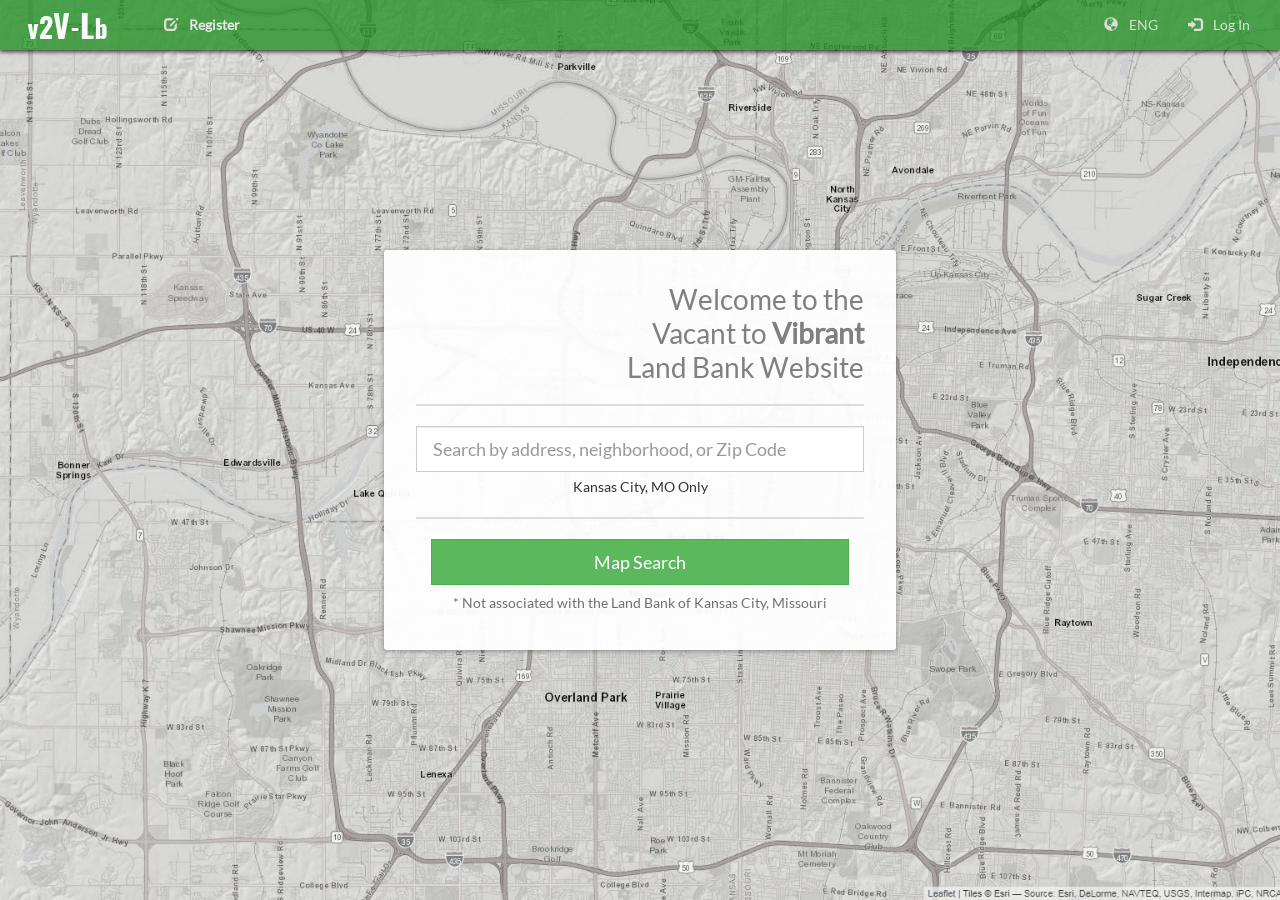
==== commit fb150c00: "Updated landing page background image" ====
--- a/index.html
+++ b/index.html
@@ -8,14 +8,14 @@
 
 	<title> Vacant to Vibrant Land Bank </title>
 
-	<link href="content/css/jquery-ui.1.12.1.min.css?v=10007" rel="stylesheet" />
-	<link href="content/css/jquery-ui.structure.1.12.1.min.css?v=10007" rel="stylesheet" />
-	<link href="content/css/jquery-ui.theme.1.12.1.min.css?v=10007" rel="stylesheet" />
-	<link href="content/css/bootstrap.3.3.7.min.css?v=10007" rel="stylesheet" />
-	<link href="content/css/leaflet.1.2.0.css?v=10007" rel="stylesheet" />
-	<link href="content/css/leaflet.responsive.popup.0.2.0.css?v=10007" rel="stylesheet" />
-	<link href="content/css/app.css?v=10007" rel="stylesheet" />
-	<link href="content/css/sidebar.css?v=10007" rel="stylesheet" />
+	<link href="content/css/jquery-ui.1.12.1.min.css?v=10008" rel="stylesheet" />
+	<link href="content/css/jquery-ui.structure.1.12.1.min.css?v=10008" rel="stylesheet" />
+	<link href="content/css/jquery-ui.theme.1.12.1.min.css?v=10008" rel="stylesheet" />
+	<link href="content/css/bootstrap.3.3.7.min.css?v=10008" rel="stylesheet" />
+	<link href="content/css/leaflet.1.2.0.css?v=10008" rel="stylesheet" />
+	<link href="content/css/leaflet.responsive.popup.0.2.0.css?v=10008" rel="stylesheet" />
+	<link href="content/css/app.css?v=10008" rel="stylesheet" />
+	<link href="content/css/sidebar.css?v=10008" rel="stylesheet" />
 	
 </head>
 <body>
@@ -27,17 +27,17 @@
 		<div id="divMap"></div>
 	</div>
 
-	<script type="text/javascript" src="js/jquery-3.2.1.min.js?v=10007" defer></script>
-	<script type="text/javascript" src="js/jquery-ui.1.12.1.min.js?v=10007" defer></script>
-	<script type="text/javascript" src="js/bootstrap.3.3.7.min.js?v=10007" defer></script>
-	<script type="text/javascript" src="js/leaflet.1.2.0.min.js?v=10007"></script>
-	<script type="text/javascript" src="js/leaflet-pip.1.1.0.js?v=10007"></script>
-	<script type="text/javascript" src="js/leaflet.responsive.popup.0.2.0.js?v=10007"></script>
-	<script type="text/javascript" src="js/utilities.js?v=10007" defer></script>
-	<script type="text/javascript" src="js/map.js?v=10007" defer></script>
-	<script type="text/javascript" src="js/auth.service.js?v=10007" defer></script>
-	<script type="text/javascript" src="js/service.js?v=10007" defer></script>
-	<script type="text/javascript" src="js/app.js?v=10007" defer></script>
+	<script type="text/javascript" src="js/jquery-3.2.1.min.js?v=10008" defer></script>
+	<script type="text/javascript" src="js/jquery-ui.1.12.1.min.js?v=10008" defer></script>
+	<script type="text/javascript" src="js/bootstrap.3.3.7.min.js?v=10008" defer></script>
+	<script type="text/javascript" src="js/leaflet.1.2.0.min.js?v=10008"></script>
+	<script type="text/javascript" src="js/leaflet-pip.1.1.0.js?v=10008"></script>
+	<script type="text/javascript" src="js/leaflet.responsive.popup.0.2.0.js?v=10008"></script>
+	<script type="text/javascript" src="js/utilities.js?v=10008" defer></script>
+	<script type="text/javascript" src="js/map.js?v=10008" defer></script>
+	<script type="text/javascript" src="js/auth.service.js?v=10008" defer></script>
+	<script type="text/javascript" src="js/service.js?v=10008" defer></script>
+	<script type="text/javascript" src="js/app.js?v=10008" defer></script>
 	
 </body>
 </html>
--- a/content/css/app.css
+++ b/content/css/app.css
@@ -188,8 +188,9 @@
 }
 
 .landing-search-box {
-	background-color: rgba(255, 255, 255, 0.91);
-	border-radius: 2px; 
+	background-color: rgba(255, 255, 255, 0.95);
+	border-radius: 3px; 
+	box-shadow: 0 1px 5px rgba(0, 0, 0, 0.35);
 	min-height: 400px; 
 	padding: 32px 32px 8px 32px;
 }
--- a/content/css/sidebar.css
+++ b/content/css/sidebar.css
@@ -98,6 +98,12 @@
 	right: 4px;
 	top: 32px;
 }
+	
+@media screen and (max-width: 600px)  {
+	#divSideBarMenuToggle > .sub_icon {
+		right: -2px;
+	}
+}
 
 #divSideBarMenuToggle:hover > .sub_icon {
 	color: #656565 !important;
@@ -177,13 +183,13 @@
   display: inline-block;
 }
 
-@media (max-width:767px) {
+@media screen and (max-width: 600px) {
 	#divSidebar {
 		padding-left: 70px;
 		transition: all .4s ease 0s;
 	}
 	#divSidebarWrapper {
-		left: 70px;
+		left: 60px;
 	}
 	#divSidebar.active {
 		padding-left: 350px;
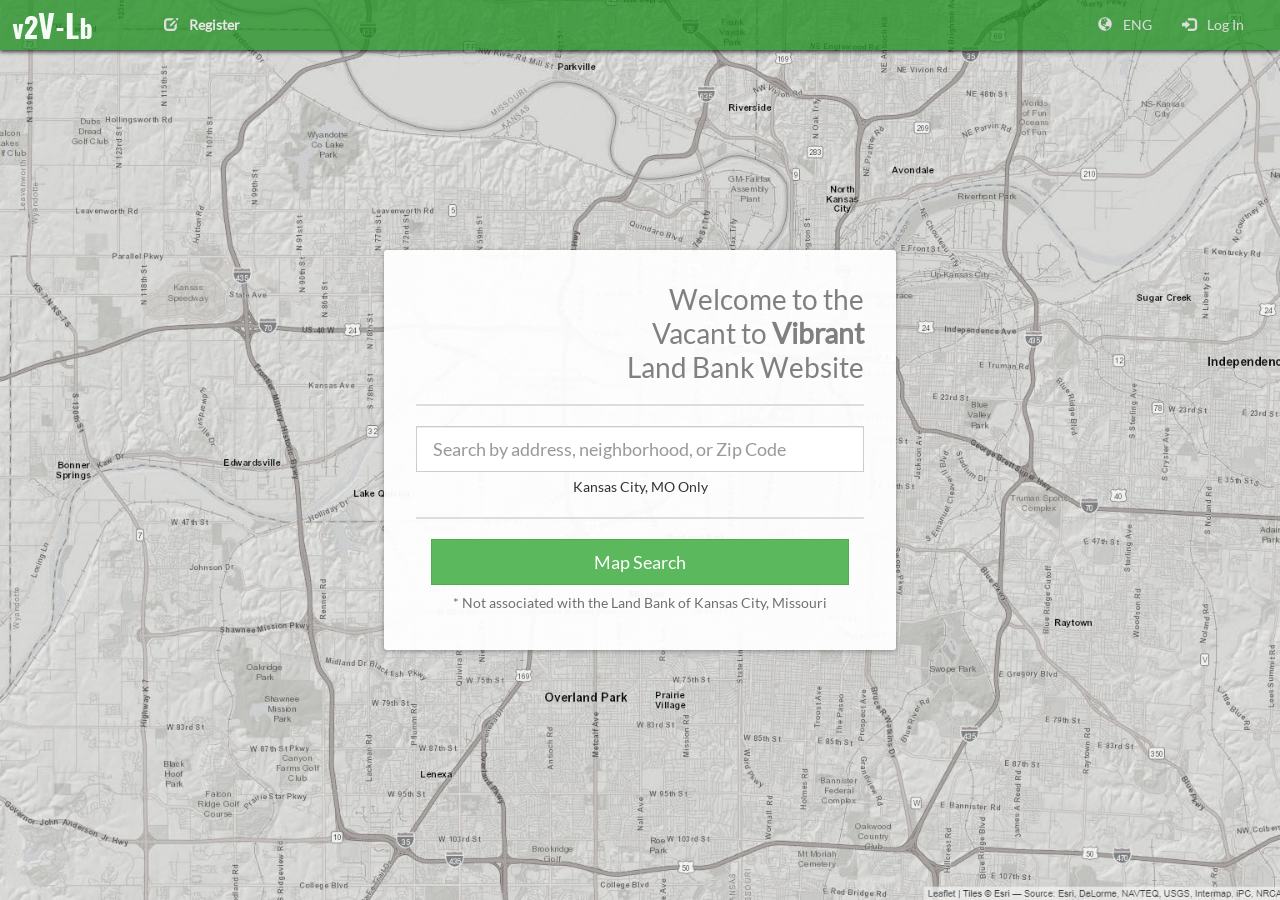
==== commit fd7cb15d: "Updated user edit fields, API connection strings; Added additional images" ====
--- a/index.html
+++ b/index.html
@@ -8,14 +8,14 @@
 
 	<title> Vacant to Vibrant Land Bank </title>
 
-	<link href="content/css/jquery-ui.1.12.1.min.css?v=10008" rel="stylesheet" />
-	<link href="content/css/jquery-ui.structure.1.12.1.min.css?v=10008" rel="stylesheet" />
-	<link href="content/css/jquery-ui.theme.1.12.1.min.css?v=10008" rel="stylesheet" />
-	<link href="content/css/bootstrap.3.3.7.min.css?v=10008" rel="stylesheet" />
-	<link href="content/css/leaflet.1.2.0.css?v=10008" rel="stylesheet" />
-	<link href="content/css/leaflet.responsive.popup.0.2.0.css?v=10008" rel="stylesheet" />
-	<link href="content/css/app.css?v=10008" rel="stylesheet" />
-	<link href="content/css/sidebar.css?v=10008" rel="stylesheet" />
+	<link href="content/css/jquery-ui.1.12.1.min.css?v=10009" rel="stylesheet" />
+	<link href="content/css/jquery-ui.structure.1.12.1.min.css?v=10009" rel="stylesheet" />
+	<link href="content/css/jquery-ui.theme.1.12.1.min.css?v=10009" rel="stylesheet" />
+	<link href="content/css/bootstrap.3.3.7.min.css?v=10009" rel="stylesheet" />
+	<link href="content/css/leaflet.1.2.0.css?v=10009" rel="stylesheet" />
+	<link href="content/css/leaflet.responsive.popup.0.2.0.css?v=10009" rel="stylesheet" />
+	<link href="content/css/app.css?v=10009" rel="stylesheet" />
+	<link href="content/css/sidebar.css?v=10009" rel="stylesheet" />
 	
 </head>
 <body>
@@ -27,17 +27,17 @@
 		<div id="divMap"></div>
 	</div>
 
-	<script type="text/javascript" src="js/jquery-3.2.1.min.js?v=10008" defer></script>
-	<script type="text/javascript" src="js/jquery-ui.1.12.1.min.js?v=10008" defer></script>
-	<script type="text/javascript" src="js/bootstrap.3.3.7.min.js?v=10008" defer></script>
-	<script type="text/javascript" src="js/leaflet.1.2.0.min.js?v=10008"></script>
-	<script type="text/javascript" src="js/leaflet-pip.1.1.0.js?v=10008"></script>
-	<script type="text/javascript" src="js/leaflet.responsive.popup.0.2.0.js?v=10008"></script>
-	<script type="text/javascript" src="js/utilities.js?v=10008" defer></script>
-	<script type="text/javascript" src="js/map.js?v=10008" defer></script>
-	<script type="text/javascript" src="js/auth.service.js?v=10008" defer></script>
-	<script type="text/javascript" src="js/service.js?v=10008" defer></script>
-	<script type="text/javascript" src="js/app.js?v=10008" defer></script>
+	<script type="text/javascript" src="js/jquery-3.2.1.min.js?v=10009" defer></script>
+	<script type="text/javascript" src="js/jquery-ui.1.12.1.min.js?v=10009" defer></script>
+	<script type="text/javascript" src="js/bootstrap.3.3.7.min.js?v=10009" defer></script>
+	<script type="text/javascript" src="js/leaflet.1.2.0.min.js?v=10009"></script>
+	<script type="text/javascript" src="js/leaflet-pip.1.1.0.js?v=10009"></script>
+	<script type="text/javascript" src="js/leaflet.responsive.popup.0.2.0.js?v=10009"></script>
+	<script type="text/javascript" src="js/utilities.js?v=10009" defer></script>
+	<script type="text/javascript" src="js/map.js?v=10009" defer></script>
+	<script type="text/javascript" src="js/auth.service.js?v=10009" defer></script>
+	<script type="text/javascript" src="js/service.js?v=10009" defer></script>
+	<script type="text/javascript" src="js/app.js?v=10009" defer></script>
 	
 </body>
 </html>
--- a/content/css/app.css
+++ b/content/css/app.css
@@ -204,6 +204,14 @@
     width: 240px;
 }
 
+@media screen and (max-width: 400px) {
+	.landing-title {
+		font-size: 24px;
+		line-height: 28px;
+		width: 208px;
+	}
+}
+
 .landing-divider {
 	border: 1px solid #DDD;
 	height: 0;
@@ -228,6 +236,12 @@
 	top: 0;
 	width: calc(100%);
 	z-index: 4;
+}
+
+.leaflet-control-layers-toggle {
+	background-size: 20px 20px !important;
+	height: 32px !important;
+	width: 32px !important;
 }
 
 .leaflet-top.leaflet-left {
@@ -316,7 +330,7 @@
 
 .map-popup-image img {
 	border: 0;
-	width: 200px;
+	max-width: 200px;
 }
 
 .map-popup-image img:hover {
@@ -352,6 +366,7 @@
 
 	.map-popup-item {
 		display: block;
+		font-size: 11px;
 		margin: 0 0 2px 0;
 		width: 210px;
 	}
@@ -510,6 +525,20 @@
 	z-index: 10;
 }
 
+@media screen and (min-width: 769px)  {
+	#navbar {
+		display: table !important;
+		width: calc(100% - 140px) !important;
+	}
+}
+
+@media screen and (max-width: 768px)  {
+	#navbar {
+		margin: 0;
+		width: calc(100%) !important;
+	}
+}
+
 nav.navbar {
 	background-color: rgba(22, 140, 22, 0.73);
 	border: 0;
@@ -518,24 +547,42 @@
 	z-index: 10;
 }
 
-.navbar-nav.navbar-right { 
-	width: 64%;
-}
-
-@media screen and (max-width: 1000px)  {
+nav.navbar > .container-fluid {
+	margin: 0;
+	padding: 0;
+}
+
+.navbar-nav.navbar-left {
+	display: table-cell;
+	float: none !important;
+	width: 180px !important;
+}
+
+.navbar-nav.navbar-left.logged-in {
+	width: 75px !important;
+}
+
+.navbar-nav.navbar-right {
+	display: table-cell;
+	float: none !important;
+	width: calc(100% - 180px) !important;
+}
+
+@media screen and (max-width: 768px)  {
+	.navbar-nav.navbar-left {
+		display: block !important;
+		float: left !important;
+		width: 100% !important;
+	}
+	
 	.navbar-nav.navbar-right {
-		width: 57%;
-	}
-}
-
-@media screen and (max-width: 830px)  {
-	.navbar-nav.navbar-right {
-		width: 50%;
+		display: block !important;
+		float: right !important;
+		width: 100% !important;
 	}
 }
 
 @media screen and (max-width: 768px)  {
-	.navbar-nav.navbar-right,
 	.navbar-nav.navbar-right > li {
 		margin: 0 !important;
 		width: 100% !important;
@@ -544,6 +591,10 @@
 
 .navbar-nav.navbar-right > li {
 	float: right;
+}
+
+.navbar-header {
+	margin: 0 !important;
 }
 
 .navbar-brand {
@@ -606,6 +657,10 @@
 	}
 }
 
+.navbar-default .navbar-toggle:focus, .navbar-default .navbar-toggle:hover {
+    background-color: rgba(0, 0, 0, 0.3);
+}
+
 nav.navbar li.active  > a { 
 	color: #FFF !important;
 	padding: 13px 15px 12px 15px !important;
@@ -616,6 +671,12 @@
 	border-color: #CCC;
 	color: #FFF;
 	width: 55px;
+}
+
+@media screen and (max-width: 800px)  {
+	.top-search-button {
+		width: 42px;
+	}
 }
 
 .delete-button {
@@ -676,14 +737,14 @@
 }
 
 .search-menu {
-	margin: 0 24px 0 0; 
+	margin: 0; 
 	padding: 8px 12px; 
-	width: 60%;
+	width: 50%;
 }
 
 @media screen and (max-width: 830px)  { 
 	.search-menu {
-		width: 58%;
+		width: 45%;
 	}
 }
 
--- a/content/css/sidebar.css
+++ b/content/css/sidebar.css
@@ -4,7 +4,7 @@
 }
 
 #divSidebar {
-	box-shadow: 0 2px 6px rgba(0, 0, 0, 0.33);
+	box-shadow: 0 3px 6px rgba(0, 0, 0, 0.35);
 	display: none;
     height: calc(100% - 55px);
 	left: 0;
@@ -101,7 +101,7 @@
 	
 @media screen and (max-width: 600px)  {
 	#divSideBarMenuToggle > .sub_icon {
-		right: -2px;
+		right: -6px;
 	}
 }
 
@@ -185,11 +185,11 @@
 
 @media screen and (max-width: 600px) {
 	#divSidebar {
-		padding-left: 70px;
+		padding-left: 50px;
 		transition: all .4s ease 0s;
 	}
 	#divSidebarWrapper {
-		left: 60px;
+		left: 50px;
 	}
 	#divSidebar.active {
 		padding-left: 350px;
